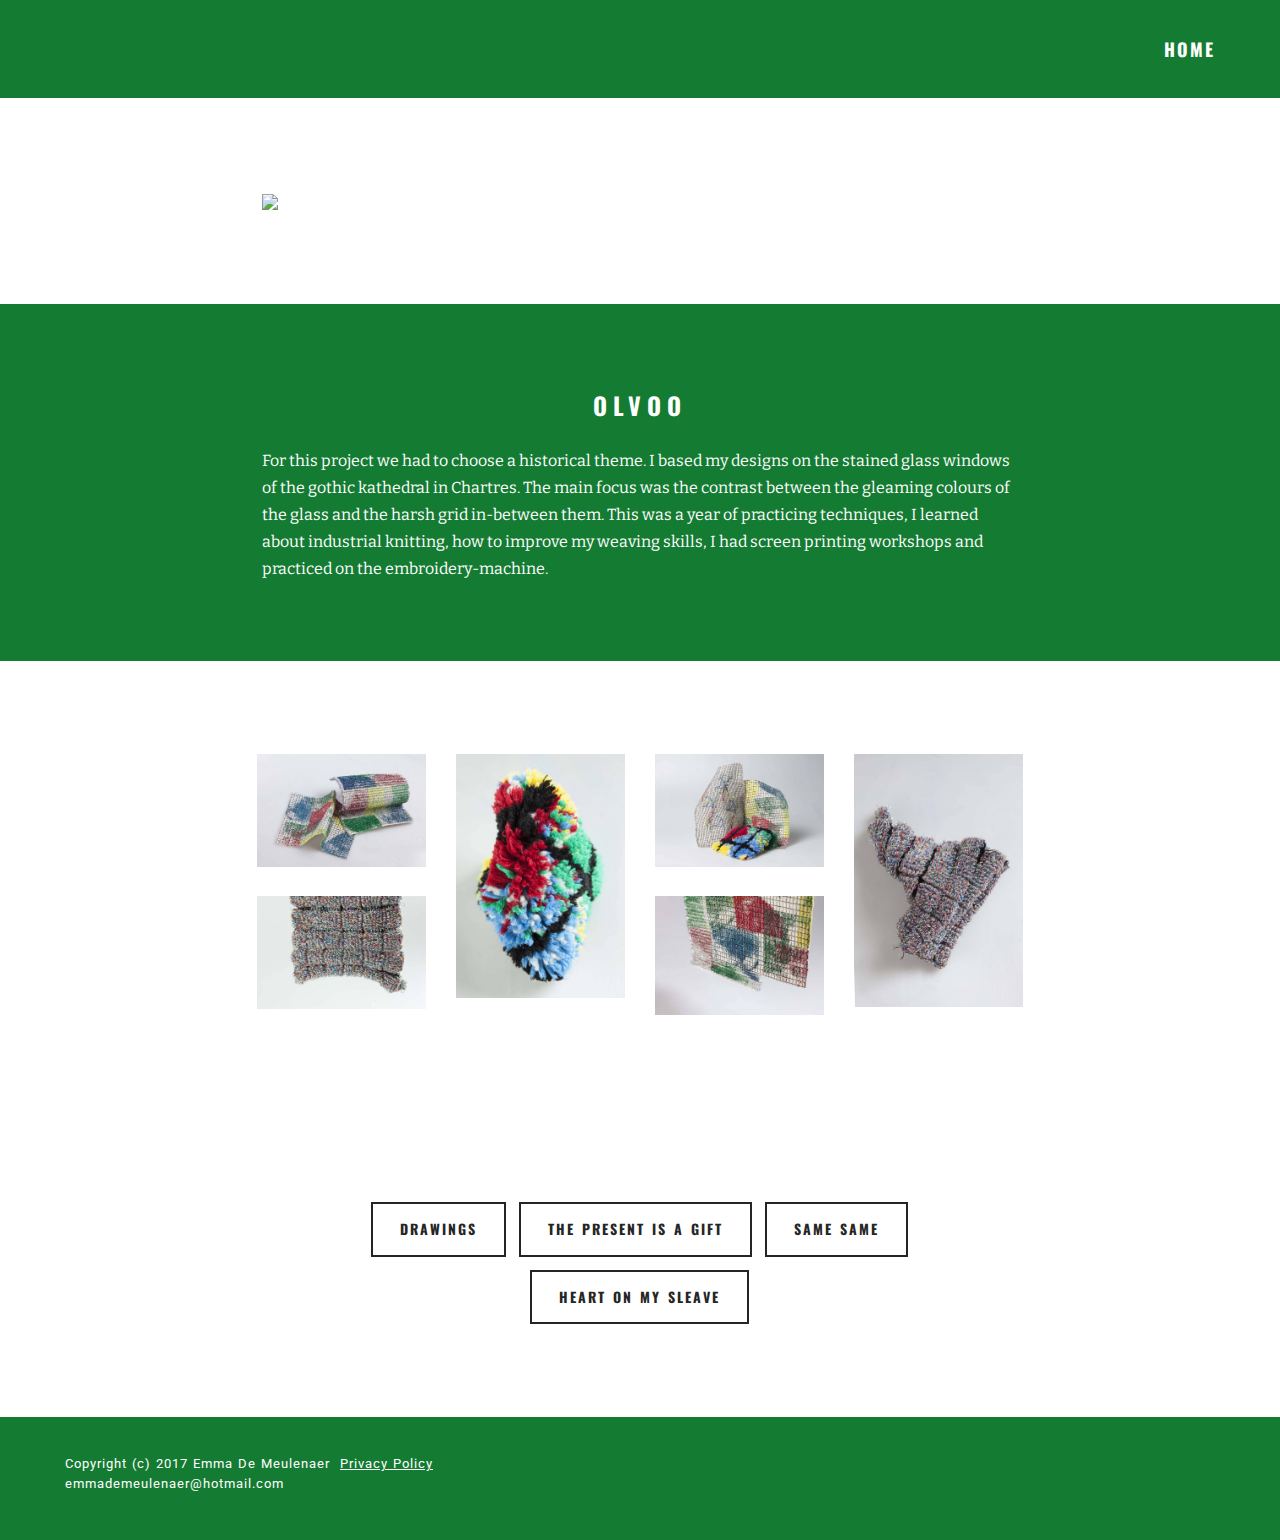
==== chartres.html @ 8cd2b965 "create github pages" ====
<!DOCTYPE html>
<html>
<head>
  <!-- Site made with Mobirise Website Builder v3.12.1, https://mobirise.com -->
  <meta charset="UTF-8">
  <meta http-equiv="X-UA-Compatible" content="IE=edge">
  <meta name="generator" content="Mobirise v3.12.1, mobirise.com">
  <meta name="viewport" content="width=device-width, initial-scale=1">
  <link rel="shortcut icon" href="assets/images/6-kleiner-1872x2704-49-1872x2704-8-1872x2704-23-1872x2704-95-128x184.png" type="image/x-icon">
  <meta name="description" content="Work, werk, texture, textuur, color, kleur, concept, drawings, tekeningen, prints, Emma De Meulenaer, styling, textile design, textiel ontwerp, LUCA school of arts 2016, LUCA beeldende kunsten 2016
">
  <title>OLVOO</title>
  <link rel="stylesheet" href="https://fonts.googleapis.com/css?family=Roboto:700,400&amp;subset=cyrillic,latin,greek,vietnamese">
  <link rel="stylesheet" href="assets/bootstrap/css/bootstrap.min.css">
  <link rel="stylesheet" href="assets/mobirise/css/style.css">
  <link rel="stylesheet" href="assets/mobirise-gallery/style.css">
  <link rel="stylesheet" href="assets/mobirise-slider/style.css">
  <link rel="stylesheet" href="assets/mobirise/css/mbr-additional.css" type="text/css">
  
  
  <!-- Paste any valid HTML code here. The code will be inserted to the end of <head> section, right before </head> -->
</head>
<body>

<!-- Google Analytics -->
<script>
  (function(i,s,o,g,r,a,m){i['GoogleAnalyticsObject']=r;i[r]=i[r]||function(){
  (i[r].q=i[r].q||[]).push(arguments)},i[r].l=1*new Date();a=s.createElement(o),
  m=s.getElementsByTagName(o)[0];a.async=1;a.src=g;m.parentNode.insertBefore(a,m)
  })(window,document,'script','https://www.google-analytics.com/analytics.js','ga');

  ga('create', 'UA-77970403-1', 'auto');
  ga('send', 'pageview');

</script>
<!-- /Google Analytics -->


<section class="mbr-navbar mbr-navbar--freeze mbr-navbar--absolute mbr-navbar--sticky mbr-navbar--auto-collapse" id="menu-0">
    <div class="mbr-navbar__section mbr-section">
        <div class="mbr-section__container container">
            <div class="mbr-navbar__container">
                <div class="mbr-navbar__column mbr-navbar__column--s mbr-navbar__brand">
                    <span class="mbr-navbar__brand-link mbr-brand mbr-brand--inline">
                        
                        <span class="mbr-brand__name"><a class="mbr-brand__name text-white" href="https://mobirise.com"></a></span>
                    </span>
                </div>
                <div class="mbr-navbar__hamburger mbr-hamburger"><span class="mbr-hamburger__line"></span></div>
                <div class="mbr-navbar__column mbr-navbar__menu">
                    <nav class="mbr-navbar__menu-box mbr-navbar__menu-box--inline-right">
                        <div class="mbr-navbar__column">
                            <ul class="mbr-navbar__items mbr-navbar__items--right float-left mbr-buttons mbr-buttons--freeze mbr-buttons--right btn-decorator mbr-buttons--active mbr-buttons--only-links"><li class="mbr-navbar__item"><a class="mbr-buttons__link btn text-white" href="index.html"></a></li> <li class="mbr-navbar__item"><a class="mbr-buttons__link btn text-white" href="page8.html" target="_blank"></a></li>     <li class="mbr-navbar__item"><a class="mbr-buttons__link btn text-white" href="Index.html">HOME</a></li>     </ul>                            
                            
                        </div>
                    </nav>
                </div>
            </div>
        </div>
    </div>
</section>

<section class="engine"><a rel="external" href="https://mobirise.com">Website Builder</a></section><section class="mbr-section mbr-after-navbar" id="image2-8">
    <div class="mbr-section__container container mbr-section__container--isolated">
        <div class="row">
            <div class="col-sm-8 col-sm-offset-2">
                <figure class="mbr-figure mbr-figure--wysiwyg mbr-figure--full-width mbr-figure--caption-inside-bottom">

                    <div><img src="assets/images/ezgif.com-resize.gif" class="mbr-figure__img"></div>
                    
                </figure>
            </div>
        </div>
    </div>
</section>

<section class="mbr-section mbr-section--relative mbr-section--fixed-size" id="msg-box3-19" style="background-color: rgb(20, 123, 50);">
    
    <div class="mbr-section__container container mbr-section__container--first" style="padding-top: 93px;">
        <div class="mbr-header mbr-header--wysiwyg row">
            <div class="col-sm-8 col-sm-offset-2">
                <h3 class="mbr-header__text">OLVOO</h3>
                
            </div>
        </div>
    </div>
    <div class="mbr-section__container container mbr-section__container--last" style="padding-bottom: 93px;">
        <div class="row">
            <div class="mbr-article mbr-article--wysiwyg col-sm-8 col-sm-offset-2">For this project we had to choose a historical theme. I based my designs on the stained glass windows of the gothic kathedral in Chartres. The main focus was the contrast  between the gleaming colours of the glass and the harsh grid in-between them.  This was a year of practicing techniques, I learned about industrial knitting, how to  improve my weaving skills, I had screen printing workshops and practiced on the  embroidery-machine.</div>
        </div>
    </div>
    
</section>

<section class="mbr-gallery mbr-section mbr-section--no-padding" id="gallery2-21">
    <!-- Gallery -->
    <div class="container mbr-section__container mbr-gallery-layout-article mbr-section__container--isolated">
        <div class=" col-sm-8 col-sm-offset-2">
            <div class="row mbr-gallery-row">

                <div class="col-lg-3 col-md-4 col-sm-6 col-xs-12 mbr-gallery-item">

                     

                    <a href="#lb-gallery2-21" data-slide-to="0" data-toggle="modal">
                        <img alt="" src="assets/images/mg-0443-5616x3744-22-2000x1333-6-2000x1333-42.jpg">
                        <span class="icon glyphicon glyphicon-zoom-in"></span>
                    </a>
                </div><div class="col-lg-3 col-md-4 col-sm-6 col-xs-12 mbr-gallery-item">

                     

                    <a href="#lb-gallery2-21" data-slide-to="1" data-toggle="modal">
                        <img alt="" src="assets/images/6-kleiner-1872x2704-49-1872x2704-8-1872x2704-23-1872x2704-95.jpg">
                        <span class="icon glyphicon glyphicon-zoom-in"></span>
                    </a>
                </div><div class="col-lg-3 col-md-4 col-sm-6 col-xs-12 mbr-gallery-item">

                     

                    <a href="#lb-gallery2-21" data-slide-to="2" data-toggle="modal">
                        <img alt="" src="assets/images/mg-0339-4272x2848-91-2000x1333-4-2000x1333-57.jpg">
                        <span class="icon glyphicon glyphicon-zoom-in"></span>
                    </a>
                </div><div class="col-lg-3 col-md-4 col-sm-6 col-xs-12 mbr-gallery-item">

                     

                    <a href="#lb-gallery2-21" data-slide-to="3" data-toggle="modal">
                        <img alt="" src="assets/images/5-kleiner-1815x2715-21-1815x2715-99-1815x2715-25.jpg">
                        <span class="icon glyphicon glyphicon-zoom-in"></span>
                    </a>
                </div><div class="col-lg-3 col-md-4 col-sm-6 col-xs-12 mbr-gallery-item">

                     

                    <a href="#lb-gallery2-21" data-slide-to="4" data-toggle="modal">
                        <img alt="" src="assets/images/mg-0572-5616x3744-51-2000x1333-95-2000x1333-50.jpg">
                        <span class="icon glyphicon glyphicon-zoom-in"></span>
                    </a>
                </div><div class="col-lg-3 col-md-4 col-sm-6 col-xs-12 mbr-gallery-item">

                     

                    <a href="#lb-gallery2-21" data-slide-to="5" data-toggle="modal">
                        <img alt="" src="assets/images/2-kleiner-2463x1737-3-2000x1410-57-2000x1410-5-2000x1410-60.jpg">
                        <span class="icon glyphicon glyphicon-zoom-in"></span>
                    </a>
                </div>
            </div>
        </div>
        <div class="clearfix"></div>
    </div>

    <!-- Lightbox -->
    <div data-app-prevent-settings="" class="mbr-slider modal fade carousel slide" tabindex="-1" data-keyboard="true" data-interval="false" id="lb-gallery2-21">
        <div class="modal-dialog">
            <div class="modal-content">
                <div class="modal-body">
                    <ol class="carousel-indicators">
                        <li data-app-prevent-settings="" data-target="#lb-gallery2-21" data-slide-to="0"></li><li data-app-prevent-settings="" data-target="#lb-gallery2-21" data-slide-to="1"></li><li data-app-prevent-settings="" data-target="#lb-gallery2-21" data-slide-to="2"></li><li data-app-prevent-settings="" data-target="#lb-gallery2-21" class=" active" data-slide-to="3"></li><li data-app-prevent-settings="" data-target="#lb-gallery2-21" data-slide-to="4"></li><li data-app-prevent-settings="" data-target="#lb-gallery2-21" data-slide-to="5"></li>
                    </ol>
                    <div class="carousel-inner">
                        <div class="item">
                            <img alt="" src="assets/images/mg-0443-5616x3744-22-2000x1333-6.jpg">
                        </div><div class="item">
                            <img alt="" src="assets/images/6-kleiner-1872x2704-49-1872x2704-8-1872x2704-23.jpg">
                        </div><div class="item">
                            <img alt="" src="assets/images/mg-0339-4272x2848-91-2000x1333-4.jpg">
                        </div><div class="item active">
                            <img alt="" src="assets/images/5-kleiner-1815x2715-21-1815x2715-99.jpg">
                        </div><div class="item">
                            <img alt="" src="assets/images/mg-0572-5616x3744-51-2000x1333-95.jpg">
                        </div><div class="item">
                            <img alt="" src="assets/images/2-kleiner-2463x1737-3-2000x1410-57-2000x1410-5.jpg">
                        </div>
                    </div>
                    <a class="left carousel-control" role="button" data-slide="prev" href="#lb-gallery2-21">
                        <span class="glyphicon glyphicon-menu-left" aria-hidden="true"></span>
                        <span class="sr-only">Previous</span>
                    </a>
                    <a class="right carousel-control" role="button" data-slide="next" href="#lb-gallery2-21">
                        <span class="glyphicon glyphicon-menu-right" aria-hidden="true"></span>
                        <span class="sr-only">Next</span>
                    </a>

                    <a class="close" href="#" role="button" data-dismiss="modal">
                        <span class="glyphicon glyphicon-remove" aria-hidden="true"></span>
                        <span class="sr-only">Close</span>
                    </a>
                </div>
            </div>
        </div>
    </div>
</section>

<section class="mbr-section" id="buttons1-13">
    <div class="mbr-section__container container mbr-section__container--isolated">
        <div class="row">
            <div class="col-sm-8 col-sm-offset-2">
                <div class="mbr-buttons mbr-buttons--center">    <a class="mbr-buttons__btn btn btn-lg btn-default" href="Tekeningen.html">DRAWINGS</a> <a class="mbr-buttons__btn btn btn-lg btn-default" href="Thepresentisagift.html">THE PRESENT IS A GIFT</a> <a class="mbr-buttons__btn btn btn-lg btn-default" href="Samesame.html">SAME SAME</a> <a class="mbr-buttons__btn btn btn-lg btn-default" href="Mouwpies.html">HEART ON MY SLEAVE</a></div>
            </div>
        </div>
    </div>
</section>

<footer class="mbr-section mbr-section--relative mbr-section--fixed-size" id="footer1-14" style="background-color: rgb(20, 123, 50);">
    
    <div class="mbr-section__container container">
        <div class="mbr-footer mbr-footer--wysiwyg row" style="padding-top: 36.900000000000006px; padding-bottom: 36.900000000000006px;">
            <div class="col-sm-12">
                <p class="mbr-footer__copyright"></p><p>Copyright (c) 2017 Emma De Meulenaer &nbsp;<a href="http://creativecommons.org/licenses/by-nc-nd/4.0/" class="text-white">Privacy Policy</a><br><span style="font-size: 13px; letter-spacing: 1px; line-height: 1.5em; word-spacing: 1px;">emmademeulenaer@hotmail.com</span></p><p></p>
            </div>
        </div>
    </div>
</footer>


  <script src="assets/web/assets/jquery/jquery.min.js"></script>
  <script src="assets/bootstrap/js/bootstrap.min.js"></script>
  <script src="assets/smooth-scroll/smooth-scroll.js"></script>
  <script src="assets/masonry/masonry.pkgd.min.js"></script>
  <script src="assets/imagesloaded/imagesloaded.pkgd.min.js"></script>
  <script src="assets/bootstrap-carousel-swipe/bootstrap-carousel-swipe.js"></script>
  <script src="assets/mobirise/js/script.js"></script>
  <script src="assets/mobirise-gallery/script.js"></script>
  
  <!-- Paste any valid HTML code here. The code will be inserted to the end of <body> section, right before </body> -->
</body>
</html>
---- assets/mobirise/css/style.css ----
.is-builder .animated {
  -webkit-animation-name: none !important;
  animation-name: none !important;
}
html {
  position: relative;
  min-height: 100%;
}
.mbr-embedded-video {
  position: relative;
}
.mbr-background-video,
.mbr-background-video-preview {
  bottom: 0;
  left: 0;
  overflow: hidden;
  position: absolute;
  right: 0;
  top: 0;
}
.mbr-parallax-background,
.mbr-background {
  background-attachment: fixed !important;
  background-position: 50% 0;
  background-repeat: no-repeat;
  background-size: cover !important;
}
.mbr-hidden-scrollbar .mbr-parallax-background {
  background-size: auto 130%;
}
.mobile .mbr-parallax-background {
  background-attachment: scroll !important;
}
.mbr-background {
  background-attachment: scroll !important;
}
.mbr-navbar {
  position: relative;
  width: 100%;
}
.mbr-navbar:before {
  content: "";
  display: block;
}
.mbr-navbar__brand-link:after,
.mbr-navbar__brand-img {
  max-height: 74px;
  height: 100%;
}
.mbr-navbar:before,
.mbr-navbar__container {
  height: 98px;
}
.mbr-navbar--ss .mbr-navbar__brand-link:after,
.mbr-navbar--ss .mbr-navbar__brand-img {
  height: 74px;
}
.mbr-navbar--ss:before,
.mbr-navbar--ss .mbr-navbar__container {
  height: 98px;
}
.mbr-navbar--xs .mbr-navbar__brand-link:after,
.mbr-navbar--xs .mbr-navbar__brand-img {
  height: 32px;
}
.mbr-navbar--xs:before,
.mbr-navbar--xs .mbr-navbar__container {
  height: 56px;
}
.mbr-navbar--s .mbr-navbar__brand-link:after,
.mbr-navbar--s .mbr-navbar__brand-img {
  height: 48px;
}
.mbr-navbar--s:before,
.mbr-navbar--s .mbr-navbar__container {
  height: 72px;
}
.mbr-navbar--m .mbr-navbar__brand-link:after,
.mbr-navbar--m .mbr-navbar__brand-img {
  height: 64px;
}
.mbr-navbar--m:before,
.mbr-navbar--m .mbr-navbar__container {
  height: 88px;
}
.mbr-navbar--l .mbr-navbar__brand-link:after,
.mbr-navbar--l .mbr-navbar__brand-img {
  height: 96px;
}
.mbr-navbar--l:before,
.mbr-navbar--l .mbr-navbar__container {
  height: 120px;
}
.mbr-navbar--xl .mbr-navbar__brand-link:after,
.mbr-navbar--xl .mbr-navbar__brand-img {
  height: 128px;
}
.mbr-navbar--xl:before,
.mbr-navbar--xl .mbr-navbar__container {
  height: 152px;
}
.mbr-navbar--short .mbr-navbar__brand-link:after,
.mbr-navbar--short .mbr-navbar__brand-img {
  height: 40px;
}
.mbr-navbar--short .mbr-brand__logo .mbr-iconfont{
  font-size: 40px;
}
.mbr-navbar--short:before,
.mbr-navbar--short .mbr-navbar__container {
  height: 64px;
}
.mbr-navbar--short .mbr-navbar__container {
  padding: 12px 0;
}
@media (max-width: 767px) {
  .mbr-navbar--short .mbr-navbar__brand-link:after,
  .mbr-navbar--short .mbr-navbar__brand-img {
    height: 31px;
  }
  .mbr-navbar--short:before,
  .mbr-navbar--short .mbr-navbar__container {
    height: 45px;
  }
  .mbr-navbar--short .mbr-navbar__container {
    padding: 7px 0;
  }
}
.mbr-navbar__brand-img {
  position: relative;
}
.mbr-navbar__brand-img,
.mbr-navbar__container,
.mbr-navbar__section {
  -webkit-transition: all 300ms ease-in-out 0s;
  -o-transition: all 300ms ease-in-out 0s;
  transition: all 300ms ease-in-out 0s;
}
.mbr-navbar__section {
  background: #2c2c2c;
  height: auto;
  position: absolute;
  top: 0;
  width: 100%;
  z-index: 1000;
}
.mbr-navbar__container {
  display: table;
  padding: 12px 0;
  width: 100%;
}
.mbr-navbar__menu-box {
  display: table;
  width: 100%;
}
.mbr-navbar__menu-box--inline-left,
.mbr-navbar__menu-box--inline-center,
.mbr-navbar__menu-box--inline-right {
  display: block;
  text-align: left;
}
.mbr-navbar__menu-box--inline-center {
  text-align: center;
}
.mbr-navbar__menu-box--inline-right {
  text-align: right;
}
.mbr-navbar__column {
  display: table-cell;
  vertical-align: middle;
}
.mbr-navbar__column--xxs {
  width: 1%;
}
.mbr-navbar__column--xs {
  width: 10%;
}
.mbr-navbar__column--s {
  width: 20%;
}
.mbr-navbar__column--m {
  width: 30%;
}
.mbr-navbar__column--l {
  width: 40%;
}
.mbr-navbar__column--xl {
  width: 50%;
}
.mbr-navbar__menu-box--inline-left .mbr-navbar__column,
.mbr-navbar__menu-box--inline-center .mbr-navbar__column,
.mbr-navbar__menu-box--inline-right .mbr-navbar__column {
  display: inline-block;
}
.mbr-navbar__items {
  float: left;
  padding-left: 0px;
  position: relative;
  left: -20px;
}
.mbr-navbar__items--right {
  float: right;
  left: 0;
}
.float-left {
  float: left;
}
.mbr-navbar__item {
  display: block;
  float: left;
  position: relative;
}
.mbr-navbar__hamburger {
  display: none;
  margin-top: -11px;
  position: absolute;
  right: 0;
  top: 50%;
  z-index: 10000;
}
.mbr-navbar--collapsed .mbr-navbar__container {
  position: relative;
}
.mbr-navbar--collapsed .mbr-navbar__column {
  display: block;
  width: 100%;
}
.mbr-navbar--collapsed .mbr-navbar__items--right {
  padding-top: 13px;
}
.mbr-navbar--collapsed .mbr-navbar__menu {
  background: rgba(0, 0, 0, 0.9);
  display: none;
  height: 100%;
  left: 0;
  position: fixed;
  top: 0;
  width: 100%;
  z-index: 9999;
}
.mbr-navbar--collapsed .mbr-navbar__menu-box {
  display: table-cell;
  vertical-align: middle;
}
.mbr-navbar--collapsed .mbr-navbar__items {
  float: none;
}
.mbr-navbar--collapsed .mbr-navbar__item {
  float: none;
}
.mbr-navbar--collapsed .mbr-navbar__hamburger {
  display: block;
}
.mbr-navbar--collapsed.mbr-navbar--open .mbr-navbar__menu {
  display: table;
}
.mbr-navbar--collapsed.mbr-navbar--open:not(.mbr-navbar--sticky) .mbr-navbar__section {
  background: none;
  position: fixed;
}
.mbr-navbar--collapsed.mbr-navbar--open .mbr-navbar__brand {
  visibility: hidden;
}
.mbr-navbar--collapsed.mbr-navbar--sticky.mbr-navbar--open .mbr-navbar__brand {
  visibility: visible;
}
.mbr-navbar--collapsed.mbr-navbar--open .mbr-navbar__brand-img,
.mbr-navbar--collapsed.mbr-navbar--open .mbr-navbar__container {
  -webkit-transition: none;
  -o-transition: none;
  transition: none;
}
.mbr-navbar--freeze.mbr-navbar--collapsed.mbr-navbar--open .mbr-navbar__hamburger,
.mbr-navbar--freeze.mbr-navbar--collapsed.mbr-navbar--open .mbr-navbar__hamburger:hover {
  color: #fff !important;
}
.mbr-navbar--sticky .mbr-navbar__section {
  position: fixed;
}
.mbr-navbar--absolute {
  position: absolute;
}
/* fix for popup menu conflict */
@media (max-width: 480px) {
  .mbr-navbar--absolute.mbr-navbar[id^=menu-] {
    position: absolute;
  }
}
.mbr-navbar--transparent .mbr-navbar__section {
  background: none;
}
.mbr-navbar--stuck .mbr-navbar__section,
.mbr-navbar--relative .mbr-navbar__section {
  background: #2c2c2c;
}
@media (max-width: 991px) {
  .mbr-navbar--auto-collapse .mbr-navbar__container {
    position: relative;
  }
  .mbr-navbar--auto-collapse .mbr-navbar__column {
    display: block;
    width: 100%;
  }
  .mbr-navbar__column {
    max-height: 100vh;
    overflow-x: hidden;
    overflow-y:auto;
  }
  .mbr-navbar__column::-webkit-scrollbar {
    display:none;
  }
  .mbr-navbar--auto-collapse .mbr-navbar__items--right {
    padding-top: 13px;
  }
  .mbr-navbar--auto-collapse .mbr-navbar__menu {
    background: rgba(0, 0, 0, 0.9);
    display: none;
    height: 100%;
    left: 0;
    position: fixed;
    top: 0;
    width: 100%;
    z-index: 9999;
  }
  .mbr-navbar--auto-collapse .mbr-navbar__menu-box {
    display: table-cell;
    vertical-align: middle;
  }
  .mbr-navbar--auto-collapse .mbr-navbar__items {
    float: none;
  }
  .mbr-navbar--auto-collapse .mbr-navbar__item {
    float: none;
  }
  .mbr-navbar--auto-collapse .mbr-navbar__hamburger {
    display: block;
  }
  .mbr-navbar--auto-collapse.mbr-navbar--open .mbr-navbar__menu {
    display: table;
  }
  .mbr-navbar--auto-collapse.mbr-navbar--open:not(.mbr-navbar--sticky) .mbr-navbar__section {
    background: none;
    position: fixed;
  }
  .mbr-navbar--auto-collapse.mbr-navbar--open .mbr-navbar__brand {
    visibility: hidden;
  }
  .mbr-navbar--auto-collapse.mbr-navbar--sticky.mbr-navbar--open .mbr-navbar__brand {
    visibility: visible;
  }
  .mbr-navbar--auto-collapse.mbr-navbar--open .mbr-navbar__brand-img,
  .mbr-navbar--auto-collapse.mbr-navbar--open .mbr-navbar__container {
    -webkit-transition: none;
    -o-transition: none;
    transition: none;
  }
}
.mbr-after-navbar:before {
  content: "";
  display: block;
  height: 98px;
}
.mbr-hamburger {
  cursor: pointer;
  height: 23px;
  width: 30px;
}
.mbr-hamburger:focus {
  outline: none;
}
.mbr-hamburger__line,
.mbr-hamburger__line:before,
.mbr-hamburger__line:after {
  content: "";
  position: absolute;
  display: block;
  height: 1px;
  cursor: pointer;
}
.mbr-hamburger__line,
.mbr-hamburger__line:before,
.mbr-hamburger__line:after {
  width: 30px;
  border-bottom: 5px solid;
  top: 9px;
}
.mbr-hamburger__line:before {
  top: -9px;
}
.mbr-hamburger__line:after {
  top: 9px;
}
.mbr-hamburger__line,
.mbr-hamburger__line:before,
.mbr-hamburger__line:after {
  -webkit-transition: all 300ms ease-in-out;
  transition: all 300ms ease-in-out;
}
.mbr-hamburger--open .mbr-hamburger__line {
  border-color: transparent;
}
.mbr-hamburger--open .mbr-hamburger__line:before,
.mbr-hamburger--open .mbr-hamburger__line:after {
  top: 0;
}
.mbr-hamburger--open .mbr-hamburger__line:before {
  -ms-transform: rotate(45deg);
  -webkit-transform: rotate(45deg);
  transform: rotate(45deg);
}
.mbr-hamburger--open .mbr-hamburger__line:after {
  top: 10px;
  -ms-transform: translatey(-10px) rotate(-45deg);
  -webkit-transform: translatey(-10px) rotate(-45deg);
  transform: translatey(-10px) rotate(-45deg);
}
@media (max-width: 767px) {
  .mbr-hamburger {
    height: 23px;
    width: 27px;
  }
  .mbr-hamburger__line,
  .mbr-hamburger__line:before,
  .mbr-hamburger__line:after {
    width: 27px;
    border-bottom: 4px solid;
    top: 9px;
  }
  .mbr-hamburger__line:before {
    top: -9px;
  }
  .mbr-hamburger__line:after {
    top: 9px;
  }
}

.navbar-dropdown .hamburger-icon {
  content: "";
  width: 16px;
  -webkit-box-shadow: 0 -6px 0 1px,0 0 0 1px,0 6px 0 1px;
  -moz-box-shadow: 0 -6px 0 1px,0 0 0 1px,0 6px 0 1px;
  box-shadow: 0 -6px 0 1px,0 0 0 1px,0 6px 0 1px;
}

.mbr-brand {
  display: block;
  float: left;
  position: relative;
}
.mbr-brand,
.mbr-brand:hover {
  text-decoration: none;
}
.mbr-brand__name {
  display: block;
  font-weight: bold;
  margin-top: 5px;
  text-align: center;
}
.mbr-brand__name,
.mbr-brand__name:hover {
  text-decoration: none;
}
.mbr-brand--inline {
  display: table;
}
.mbr-brand--inline:after {
  content: "";
  display: table-cell;
  width: 1px;
}
.mbr-brand--inline .mbr-brand__logo,
.mbr-brand--inline .mbr-brand__name {
  display: table-cell;
  vertical-align: middle;
}
.mbr-brand--inline .mbr-brand__logo {
  padding-right: 10px;
}
.mbr-brand--inline .mbr-brand__name {
  margin: 0;
  text-align: left;
}
.mbr-form {
  display: table;
  margin-top: -13px;
  position: relative;
  top: 14px;
  width: 100%;
}
.mbr-form__left,
.mbr-form__right {
  display: table-cell;
  vertical-align: top;
}
.mbr-form__left {
  padding-right: 3px;
}
.mbr-form__right {
  width: 1px;
}
@media (max-width: 530px) {
  .mbr-form {
    display: block;
    margin-top: -27px;
    position: relative;
    top: 26px;
  }
  .mbr-form__left,
  .mbr-form__right {
    display: block;
  }
  .mbr-form__left {
    margin-bottom: 12px;
    padding-right: 0;
  }
  .mbr-form__right {
    width: 100%;
  }
}
.mbr-section {
  padding: 0 20px;
}
.mbr-section--no-padding {
  padding: 0;
}
.mbr-section--relative {
  position: relative;
}
.mbr-section--fixed-size {
  overflow: hidden;
}
.mbr-section--full-height {
  height: 100vh;
}
.mbr-section--full-height.mbr-after-navbar:before {
  display: none;
}
.mbr-section--bg-adapted {
  background-attachment: scroll;
  background-position: 50% 0;
  background-repeat: no-repeat;
  background-size: cover;
}
.mbr-section--gray {
  background-color: #444444;
}
.mbr-section--light-gray {
  background-color: #f0f0f0;
}
.mbr-section--dark-gray {
  background-color: #3c3c3c;
}
.mbr-section__container {
  padding: 0;
  position: relative;
  z-index: 3;
}
.mbr-section__container--center {
  text-align: center;
}
.mbr-section__container--std-padding {
  padding: 93px 0;
}
.mbr-section__container--std-top-padding {
  padding-top: 93px;
}
.mbr-section__container--std-bot-padding {
  padding-bottom: 93px;
}
.mbr-section__container--sm-padding {
  padding: 41px 0;
}
.mbr-section__container--sm-top-padding {
  padding-top: 41px;
}
.mbr-section__container--sm-bot-padding {
  padding-bottom: 41px;
}
.mbr-section__container--isolated {
  padding-bottom: 93px;
  padding-top: 93px;
}
.mbr-section__container--first {
  padding-top: 93px;
  padding-bottom: 41px;
}
.mbr-section__container--middle {
  padding-bottom: 41px;
}
.mbr-section__container--last {
  padding-bottom: 93px;
}
.mbr-section__row {
  margin-left: -24px;
  margin-right: -24px;
}
.mbr-section__col {
  overflow: hidden;
  padding-left: 24px;
  padding-right: 24px;
}
.mbr-section__left {
  padding-right: 40px;
}
.mbr-section__right {
  padding-left: 15px;
}
.mbr-section__header {
  line-height: 1.5em;
  margin: -10px 0 0;
  text-align: center;
}
@media (min-width: 768px) {
  .mbr-section--short-paddings .mbr-section__container--std-padding {
    padding: 59px 0;
  }
  .mbr-section--short-paddings .mbr-section__container--std-top-padding {
    padding-top: 59px;
  }
  .mbr-section--short-paddings .mbr-section__container--std-bot-padding {
    padding-bottom: 59px;
  }
  .mbr-section--short-paddings .mbr-section__container--sm-padding {
    padding: 41px 0;
  }
  .mbr-section--short-paddings .mbr-section__container--sm-top-padding {
    padding-top: 41px;
  }
  .mbr-section--short-paddings .mbr-section__container--sm-bot-padding {
    padding-bottom: 41px;
  }
  .mbr-section--short-paddings .mbr-section__container--isolated {
    padding-bottom: 59px;
    padding-top: 59px;
  }
  .mbr-section--short-paddings .mbr-section__container--first {
    padding-top: 59px;
    padding-bottom: 41px;
  }
  .mbr-section--short-paddings .mbr-section__container--middle {
    padding-bottom: 41px;
  }
  .mbr-section--short-paddings .mbr-section__container--last {
    padding-bottom: 59px;
  }
}
@media (max-width: 767px) {
  .mbr-section__left {
    padding-right: 15px;
  }
  .mbr-section__right {
    padding-left: 15px;
    padding-top: 51px;
  }
}
.mbr-arrow {
  bottom: 71px;
  left: 0;
  line-height: 1px;
  padding: 0 20px;
  position: absolute;
  width: 100%;
  z-index: 3;
}
.mbr-arrow__link {
  display: inline-block;
  font-size: 26px;
}
.mbr-arrow__link,
.mbr-arrow__link:hover,
.mbr-arrow__link:focus {
  color: #fff;
}
.mbr-arrow--floating .mbr-arrow__link {
  -webkit-animation: floating-arrow 1.6s infinite ease-in-out 0s;
  -o-animation: floating-arrow 1.6s infinite ease-in-out 0s;
  animation: floating-arrow 1.6s infinite ease-in-out 0s;
}
@-webkit-keyframes floating-arrow {
  from {
    -webkit-transform: translateY(0);
    transform: translateY(0);
  }
  65% {
    -webkit-transform: translateY(11px);
    transform: translateY(11px);
  }
  to {
    -webkit-transform: translateY(0);
    transform: translateY(0);
  }
}
@-o-keyframes floating-arrow {
  from {
    -webkit-transform: translateY(0);
    transform: translateY(0);
  }
  65% {
    -webkit-transform: translateY(11px);
    transform: translateY(11px);
  }
  to {
    -webkit-transform: translateY(0);
    transform: translateY(0);
  }
}
@keyframes floating-arrow {
  from {
    -webkit-transform: translateY(0);
    transform: translateY(0);
  }
  65% {
    -webkit-transform: translateY(11px);
    transform: translateY(11px);
  }
  to {
    -webkit-transform: translateY(0);
    transform: translateY(0);
  }
}
.mbr-arrow--dark .mbr-arrow__link,
.mbr-arrow--dark .mbr-arrow__link:hover,
.mbr-arrow--dark .mbr-arrow__link:focus {
  color: #252525;
}
@media (max-width: 767px) {
  .mbr-arrow {
    bottom: 41px;
  }
}
@media (max-width: 320px) {
  .mbr-arrow {
    bottom: 21px;
    text-align: center;
  }
}
@media all and (device-width: 320px) and (device-height: 568px) and (orientation: portrait) {
  .mbr-arrow {
    bottom: 31px;
  }
}
.mbr-box {
  display: table;
  width: 100%;
}
.mbr-box--fixed {
  table-layout: fixed;
}
.mbr-box--stretched {
  height: 100%;
}
.mbr-box__magnet {
  display: table-cell;
  float: none;
  height: 100%;
  margin-bottom: 0;
  margin-top: 0;
  text-align: center;
  vertical-align: middle;
}
.mbr-box__magnet--sm-padding {
  padding: 41px 0;
}
.mbr-box__magnet--top-left,
.mbr-box__magnet--top-center,
.mbr-box__magnet--top-right {
  vertical-align: top;
}
.mbr-box__magnet--bottom-left,
.mbr-box__magnet--bottom-center,
.mbr-box__magnet--bottom-right {
  vertical-align: bottom;
}
.mbr-box__magnet--top-left,
.mbr-box__magnet--center-left,
.mbr-box__magnet--bottom-left {
  text-align: left;
}
.mbr-box__magnet--top-right,
.mbr-box__magnet--center-right,
.mbr-box__magnet--bottom-right {
  text-align: right;
}
.mbr-box__container {
  height: 50%;
}
@media (max-width: 767px) {
  .mbr-box__container {
    height: 100%;
  }
  .mbr-box--adapted {
    display: block;
  }
  .mbr-box--adapted > .mbr-box__magnet {
    display: block;
    height: auto;
  }
}
.mbr-overlay {
  background: #222;
  bottom: 0;
  left: 0;
  position: absolute;
  right: 0;
  top: 0;
  z-index: 2;
}
.mbr-google-map__marker {
  color: #252525;
  display: none;
  margin: 0;
}
.mbr-google-map--loaded .mbr-google-map__marker {
  display: block;
}
.mbr-hero {
  color: #fff;
  position: relative;
}
.mbr-hero__text {
  font-size: 46px;
  font-weight: bold;
  left: -2px;
  letter-spacing: 2px;
  line-height: 50px;
  margin: -18px 0 1px 0;
  padding-bottom: 41px;
  position: relative;
  top: 8px;
}
.mbr-hero__subtext {
  font-size: 21px;
  line-height: 29px;
  margin: -32px 0 3px 0;
  padding: 0 0 41px 0;
  position: relative;
  top: 6px;
}
.mbr-figure {
  display: inline-block;
  /*line-height: 1px;*/
  margin: 0;
  max-width: 100%;
  overflow: hidden;
  position: relative;
}
.mbr-figure--no-bg {
  background: none;
}
.mbr-figure--full-width {
  display: block;
  width: 100%;
}
.mbr-figure.mbr-after-navbar:before {
  display: none;
}
.mbr-figure--full-width iframe,
.mbr-figure--full-width .mbr-figure__img,
.mbr-figure--full-width .mbr-figure__map {
  width: 100%;
}
.mbr-figure iframe,
.mbr-figure__img,
.mbr-figure__map {
  max-width: 100%;
}
@-webkit-keyframes mapCircleLoading {
  from {
    -webkit-transform: rotate(0deg);
  }
  to {
    -webkit-transform: rotate(359deg);
  }
}
@keyframes mapCircleLoading {
  from {
    transform: rotate(0deg);
  }
  to {
    transform: rotate(359deg);
  }
}
.mbr-figure__map {
  height: 400px;
  position: relative;
}
.mbr-figure__map--short {
  height: 300px;
}
.mbr-figure__map iframe {
  height: 100%;
  width: 100%;
}
.mbr-figure__map [data-state-details] {
  color: #6b6763;
  font-family: "Roboto", Helvetica, Arial, sans-serif;
  height: 1.5em;
  margin-top: -0.75em;
  padding-left: 20px;
  padding-right: 20px;
  position: absolute;
  text-align: center;
  top: 50%;
  width: 100%;
}
.mbr-figure__map[data-state] {
  background: #e9e5dc;
}
.mbr-figure__map[data-state="loading"] [data-state-details] {
  display: none;
}
.mbr-figure__map[data-state="loading"]::after {
  content: "";
  -webkit-animation: mapCircleLoading .6s infinite linear;
  animation: mapCircleLoading .6s infinite linear;
  border-radius: 50%;
  border: 6px rgba(255, 255, 255, 0.35) solid;
  border-top-color: #fff;
  height: 40px;
  left: 50%;
  margin-left: -20px;
  margin-top: -20px;
  position: absolute;
  top: 50%;
  width: 40px;
}
.mbr-figure__caption {
  background: rgba(0, 0, 0, 0.5);
  bottom: 0;
  color: #fff;
  display: block;
  font-size: 17px;
  left: 0;
  line-height: 1.3em;
  min-height: 53px;
  padding: 17px 20px;
  position: absolute;
  text-align: left;
  width: 100%;
}
.mbr-figure__caption--no-padding {
  padding: 17px 0;
}
.mbr-figure--wysiwyg .mbr-figure__caption a,
.mbr-figure--wysiwyg .mbr-figure__caption a:hover {
  color: inherit;
  text-decoration: underline;
}
.mbr-figure--caption-inside-top .mbr-figure__caption {
  bottom: auto;
  top: 0;
}
.mbr-figure--caption-outside-top .mbr-figure__caption,
.mbr-figure--caption-outside-bottom .mbr-figure__caption {
  background: none;
  position: relative;
}
.mbr-figure--no-bg.mbr-figure--caption-outside-top .mbr-figure__caption,
.mbr-figure--no-bg.mbr-figure--caption-outside-bottom .mbr-figure__caption {
  color: #252525;
}
.mbr-figure--no-bg.mbr-figure--caption-outside-top .mbr-figure__caption {
  margin-top: -3px;
  padding-top: 0;
}
.mbr-figure--no-bg.mbr-figure--caption-outside-bottom .mbr-figure__caption {
  margin-top: -2px;
  padding-bottom: 0;
  top: 2px;
}
.mbr-figure__caption--std-grid {
  background: none;
  z-index: 2;
  overflow: hidden;
}
@media (min-width: 768px) {
  .mbr-figure__caption--std-grid {
    width: 715px;
    left: 50%;
    margin-left: -357.5px;
    padding: 17px 0;
  }
}
@media (min-width: 992px) {
  .mbr-figure__caption--std-grid {
    width: 935px;
    margin-left: -467.5px;
  }
}
@media (min-width: 1200px) {
  .mbr-figure__caption--std-grid {
    width: 1150px;
    margin-left: -575px;
  }
}
.mbr-figure__caption--std-grid:before {
  bottom: 0;
  content: "";
  position: absolute;
  top: 0;
  width: 200%;
  z-index: -1;
  margin-left: -50%;
}
.mbr-figure--caption-inside-top .mbr-figure__caption--std-grid:before,
.mbr-figure--caption-inside-bottom .mbr-figure__caption--std-grid:before {
  background: rgba(0, 0, 0, 0.6);
}
.mbr-figure__caption-small {
  color: #ccc;
  display: block;
  font-size: 14px;
  line-height: 1.3em;
}
.mbr-figure--no-bg.mbr-figure--caption-outside-top .mbr-figure__caption-small,
.mbr-figure--no-bg.mbr-figure--caption-outside-bottom .mbr-figure__caption-small {
  color: #777;
}
@media (max-width: 767px) {
  .mbr-figure--adapted {
    display: block;
    width: 100%;
  }
  .mbr-figure--adapted iframe,
  .mbr-figure--adapted .mbr-figure__img,
  .mbr-figure--adapted .mbr-figure__map {
    width: 100%;
  }
  .mbr-figure--caption-inside-top .mbr-figure__caption,
  .mbr-figure--caption-inside-bottom .mbr-figure__caption {
    background: none;
    position: relative;
  }
  .mbr-figure--caption-inside-top .mbr-figure__caption--std-grid:before,
  .mbr-figure--caption-inside-bottom .mbr-figure__caption--std-grid:before {
    display: none;
  }
}
.mbr-reviews {
  list-style: none;
  margin: 0 -15px;
  padding: 3px 0 0 0;
}
.mbr-reviews__item {
  position: relative;
  margin-top: 39px;
}
.mbr-reviews__text {
  background: #fafafa;
  border-radius: 3px;
  border: 1px solid #ededed;
  color: #777;
  font-size: 16px;
  line-height: 26px;
  padding: 20px;
  position: relative;
}
.mbr-reviews__text:before {
  -webkit-transform: rotate(45deg);
  -ms-transform: rotate(45deg);
  -o-transform: rotate(45deg);
  transform: rotate(45deg);
  width: 14px;
  height: 14px;
  background-color: #fafafa;
  border-color: #ededed;
  border-style: none solid solid none;
  border-width: 0 1px 1px 0;
  bottom: -8px;
  content: "";
  display: block;
  left: 50px;
  position: absolute;
}
.mbr-reviews__p {
  margin: 0;
}
.mbr-reviews__author {
  margin-top: 30px;
  padding-left: 102px;
  position: relative;
}
.mbr-reviews__author--short {
  margin-top: 27px;
  padding-left: 32px;
}
.mbr-reviews__author-img {
  width: 50px;
  height: 50px;
  border-radius: 50%;
  left: 33px;
  position: absolute;
  top: 0;
}
.mbr-reviews__author-name {
  color: #777;
  font-size: 14px;
  font-weight: bold;
  position: relative;
  top: -3px;
}
.mbr-reviews__author-bio {
  color: #999;
  font-size: 12px;
}
@media (max-width: 767px) {
  .mbr-reviews__author {
    padding-bottom: 32px;
  }
  .mbr-reviews__author--short {
    padding-bottom: 1px;
  }
}
@media (min-width: 768px) and (max-width: 991px) {
  .mbr-reviews__item:nth-of-type(2n+1) {
    clear: left;
  }
}
@media (min-width: 992px) {
  .mbr-reviews__item:nth-of-type(3n+1) {
    clear: left;
  }
}
@media (max-width: 991px) {
  .mbr-header--reduce .mbr-header__text {
    padding-top: 1em;
    margin-top: -1em;
  }
}
.mbr-header {
  margin-top: -20px;
  padding: 0;
  position: relative;
  text-align: left;
  top: 10px;
}
.mbr-header--std-padding {
  padding-bottom: 41px;
}
.mbr-header--center {
  text-align: center;
}
.mbr-header__text {
  display: block;
  font-size: 25px;
  font-weight: bold;
  letter-spacing: 6px;
  line-height: 1.5em;
  margin: 0;
}
.mbr-header__subtext {
  color: #777;
  font-size: 14px;
  font-style: italic;
  letter-spacing: 1px;
  margin: 8px 0 7px 0;
}
.mbr-header--inline {
  margin-top: 0;
  padding: 41px 0 28px 0;
  top: 0;
}
.mbr-header--inline .mbr-header__text {
  letter-spacing: 4px;
  line-height: 1em;
  margin: 15px 0 0 0;
}
@media (max-width: 767px) {
  .mbr-header--inline {
    padding: 47px 0 38px 0;
  }
  .mbr-header--inline .mbr-header__text {
    display: block;
    margin: 0 0 38px 0;
  }
  .mbr-header--auto-align .mbr-header__text,
  .mbr-header--auto-align .mbr-header__subtext {
    left: 0;
    text-align: center !important;
  }
}
@media (min-width: 768px) {
  .mbr-header--reduce {
    margin-top: -5px;
    top: 2px;
  }
  .mbr-header--reduce .mbr-header__text {
    font-size: 16px;
    letter-spacing: 1px;
    line-height: 1.1em;
    padding-top: 0.4em;
    margin-top: -0.4em;
  }
}
.mbr-social-icons__icon {
  -webkit-transition: all 0.2s ease-in-out 0s;
  -o-transition: all 0.2s ease-in-out 0s;
  transition: all 0.2s ease-in-out 0s;
  color: #fff;
  cursor: pointer;
  display: inline-block;
  font-size: 29px;
  height: 56px;
  line-height: 61px;
  margin: 0 10px 13px 0;
  position: relative;
  text-align: center;
  width: 56px;
}
.mbr-social-icons__icon:hover {
  color: #fff;
}
.mbr-social-icons--style-1 .mbr-social-icons__icon:hover {
  background: #252525 !important;
}
.mbr-contacts {
  color: #9c9c9c;
  font-size: 14px;
  line-height: 1.7em;
  padding: 45px 0 46px;
}
.mbr-contacts__img {
  max-width: 100%;
  margin: 6px 0 5px 40px;
}
.mbr-contacts__img--left {
  margin-left: 0;
}
.mbr-contacts__text {
  margin: 0;
}
.mbr-contacts__header {
  color: #fff;
  font-size: 14px;
  letter-spacing: 1px;
  margin-bottom: 20px;
  margin-top: 3px;
}
.mbr-contacts__list {
  list-style: none;
  margin: 0;
  padding: 0;
}
@media (max-width: 767px) {
  .mbr-contacts__img {
    margin-bottom: 10px;
  }
  .mbr-contacts__header {
    margin-top: 20px;
    margin-bottom: 10px;
  }
  .mbr-contacts__column {
    margin-top: 37px;
  }
}
.mbr-footer {
  color: #9c9c9c;
  font-size: 13px;
  letter-spacing: 1px;
  line-height: 1.5em;
  padding: 37px 0 39px;
  word-spacing: 1px;
}
.mbr-footer__copyright {
  margin: 0;
}
.mbr-buttons {
  margin: -26px 0 13px 0;
  position: relative;
  text-align: left;
  top: 26px;
}
.mbr-buttons__btn,
.mbr-buttons__link {
  margin: 0 10px 13px 0;
}
.mbr-buttons__btn,
.mbr-buttons__link,
.mbr-buttons__btn:hover,
.mbr-buttons__link:hover {
  text-decoration: none;
}
.mbr-buttons--top {
  top: 44px;
  margin-top: -62px;
}
.mbr-buttons--no-offset {
  margin-top: 0;
  top: 0;
}
.mbr-buttons--only-links {
  left: -20px;
}
.mbr-buttons--center {
  left: 5px;
  text-align: center;
}
.mbr-buttons--center.mbr-buttons--only-links {
  left: 0;
}
.mbr-buttons--right {
  text-align: right;
}
.mbr-buttons--right .mbr-buttons__btn,
.mbr-buttons--right .mbr-buttons__link {
  margin: 0 0 13px 10px;
}
.mbr-buttons--right.mbr-buttons--only-links {
  left: 20px;
}
.mbr-buttons--activated {
  left: 5px;
  text-align: center;
}
.mbr-buttons--activated .mbr-buttons__btn,
.mbr-buttons--activated .mbr-buttons__link {
  margin-left: 0;
  margin-right: 0;
}
.mbr-buttons--activated .mbr-buttons__link {
  font-size: 25px;
  padding: 10px 30px 2px;
}
.mbr-buttons--activated .mbr-buttons__btn {
  font-size: 15px;
  margin-top: 9px;
  padding: 15px 30px;
}
.mbr-buttons--freeze.mbr-buttons--activated .mbr-buttons__link {
  font-size: 25px !important;
}
.mbr-buttons--freeze.mbr-buttons--activated .mbr-buttons__link,
.mbr-buttons--freeze.mbr-buttons--activated .mbr-buttons__link:hover {
  color: #fff !important;
}
.mbr-buttons--freeze.mbr-buttons--activated .mbr-buttons__btn {
  font-size: 15px !important;
}
@media (max-width: 991px) {
  .mbr-buttons {
    top: 0;
  }
  form:not(.mbr-form) .mbr-buttons {
    top: 26px;
  }
  .mbr-buttons:first-child {
    margin-top: 0;
  }
  .mbr-buttons--active {
    left: 5px;
    text-align: center;
  }
  .mbr-buttons--active .mbr-buttons__btn,
  .mbr-buttons--active .mbr-buttons__link {
    margin-left: 0;
    margin-right: 0;
  }
  .mbr-buttons--right.mbr-buttons--only-links {
    left: 0;
  }
  .mbr-buttons--active .mbr-buttons__link {
    font-size: 25px;
    padding: 10px 30px 2px;
  }
  .mbr-buttons--active .mbr-buttons__btn {
    font-size: 15px;
    margin-top: 9px;
    padding: 15px 30px;
  }
  .mbr-buttons--freeze.mbr-buttons--active .mbr-buttons__link {
    font-size: 25px !important;
  }
  .mbr-buttons--freeze.mbr-buttons--active .mbr-buttons__link,
  .mbr-buttons--freeze.mbr-buttons--active .mbr-buttons__link:hover {
    color: #fff !important;
  }
  .mbr-buttons--freeze.mbr-buttons--active .mbr-buttons__btn {
    font-size: 15px !important;
  }
}
@media (max-width: 767px) {
  .mbr-buttons--auto-align {
    left: 5px;
    margin-top: -26px;
    text-align: center;
    top: 26px;
  }
  .mbr-buttons--auto-align.mbr-buttons--only-links {
    left: 0;
  }
}
@media (max-width: 530px) {
  .mbr-buttons {
    left: 0;
  }
  .mbr-buttons__btn,
  .mbr-buttons__link,
  .mbr-buttons--right .mbr-buttons__btn,
  .mbr-buttons--right .mbr-buttons__link {
    display: inline-block;
    margin: 0 0 13px 0;
    text-align: center;
    width: 100%;
  }
  .mbr-buttons--activated .mbr-buttons__btn,
  .mbr-buttons--activated .mbr-buttons__link,
  .mbr-buttons--active .mbr-buttons__btn,
  .mbr-buttons--active .mbr-buttons__link {
    width: auto;
  }
  .mbr-buttons--activated .mbr-buttons__btn,
  .mbr-buttons--active .mbr-buttons__btn {
    margin-top: 9px;
  }
}
.mbr-article {
  color: #777;
  font-size: 17px;
  line-height: 27px;
  text-align: left;
  position: relative;
  margin-top: -21px;
  top: 14px;
}
.mbr-article--wysiwyg h1,
.mbr-article--wysiwyg h2,
.mbr-article--wysiwyg h3,
.mbr-article--wysiwyg h4,
.mbr-article--wysiwyg h5,
.mbr-article--wysiwyg h6 {
  color: #252525;
  display: block;
  font-weight: bold;
  line-height: 1.3em;
  text-align: left;
}
.mbr-article--wysiwyg h1 {
  font-size: 27px;
  letter-spacing: 3px;
}
.mbr-article--wysiwyg h2 {
  font-size: 23px;
  letter-spacing: 2px;
}
.mbr-article--wysiwyg h3 {
  font-size: 19px;
  letter-spacing: 1px;
}
.mbr-article--wysiwyg h4 {
  font-size: 14px;
}
.mbr-article--wysiwyg h5 {
  font-size: 11px;
}
.mbr-article--wysiwyg h6 {
  font-size: 10px;
}
.mbr-article--wysiwyg p,
.mbr-article--wysiwyg ul,
.mbr-article--wysiwyg ol,
.mbr-article--wysiwyg blockquote {
  margin: 0 0 10px 0;
}
.mbr-article--wysiwyg blockquote {
  font-size: 17px;
  border-color: #f97352;
}
@media (max-width: 767px) {
  .mbr-article--auto-align.mbr-article--wysiwyg p,
  .mbr-article--auto-align {
    text-align: left !important;
  }
}
.social-likes__counter {
  -webkit-transition: all 0.2s ease-in-out 0s;
  -o-transition: all 0.2s ease-in-out 0s;
  transition: all 0.2s ease-in-out 0s;
  background: #3c3c3c;
  border-radius: 23px;
  font-size: 12px;
  height: 23px;
  line-height: 24px;
  min-width: 23px;
  padding: 0 5px;
  position: absolute;
  right: -7px;
  text-align: center;
  top: -7px;
}
.social-likes__counter_empty {
  display: none;
}
.social-likes_style-1 .social-likes__icon:hover {
  background: #252525 !important;
}
.social-likes_style-1 .social-likes__icon:hover .social-likes__counter {
  background: #f97352;
}
.social-likes_style-2 .social-likes__icon {
  background: #252525;
}
.social-likes_style-2 .social-likes__counter {
  background: #f97352;
}
.social-likes_style-2 .social-likes__icon:hover .social-likes__counter {
  background: #3c3c3c;
}
.mbr-plan {
  padding-bottom: 41px;
  padding-left: 1px;
  padding-right: 0;
  position: relative;
}
.mbr-plan--first,
.mbr-plan:first-child {
  padding-left: 0;
}
.mbr-plan--last,
.mbr-plan:last-child {
  padding-bottom: 93px;
}
.mbr-plan__box {
  background: #fff;
}
.mbr-plan__header {
  background: #444;
  overflow: hidden;
  padding: 20px 15px;
  color: #fff;
}
.mbr-plan__number {
  border-bottom: 1px dotted #ddd;
  color: #333;
  font-size: 80px;
  line-height: 0;
  margin: 0px 10px;
  padding: 41px 0;
  text-align: center;
  margin-bottom: 41px;
}
.mbr-plan__details {
  padding-bottom: 41px;
}
.mbr-plan__details ul,
.mbr-plan__list {
  list-style: none;
  margin: 0;
  padding: 0;
}
.mbr-plan__details ul {
  text-align: center;
}
.mbr-plan__details li,
.mbr-plan__item {
  line-height: 40px;
  padding: 0 15px;
}
.mbr-plan__item {
  text-align: center;
}
.mbr-plan__buttons {
  overflow: hidden;
  padding: 0 15px 41px;
}
.mbr-plan--favorite {
  margin-right: -1px;
  margin-top: -30px;
  padding-left: 0;
  top: 15px;
  z-index: 5;
}
.mbr-plan--favorite .mbr-plan__number:before {
  content: "";
  display: block;
  height: 15px;
}
.mbr-plan--favorite .mbr-plan__box {
  padding-bottom: 15px;
  box-shadow: 0px 0px 20px 5px rgba(0, 0, 0, 0.1);
}
.mbr-plan--primary .mbr-plan__header {
  background: #4c6972;
}
.mbr-plan--success .mbr-plan__header {
  background: #7ac673;
}
.mbr-plan--info .mbr-plan__header {
  background: #27aae0;
}
.mbr-plan--warning .mbr-plan__header {
  background: #faaf40;
}
.mbr-plan--danger .mbr-plan__header {
  background: #f97352;
}
@media (max-width: 767px) {
  .mbr-plan,
  .mbr-plan--first,
  .mbr-plan:first-child {
    padding-left: 15px;
    padding-right: 15px;
  }
  .mbr-plan__number {
    font-size: 79px;
  }
  .mbr-plan__details {
    font-size: 17px;
  }
  .mbr-plan--favorite {
    margin: 0;
    top: 0;
  }
}
.mbr-number {
  display: inline-block;
  margin-top: -0.12em;
}
.mbr-number__num {
  display: inline-table;
  height: 1em;
}
.mbr-number__group {
  display: table-cell;
  font-weight: bold;
  position: relative;
  vertical-align: middle;
}
.mbr-number__left {
  display: none;
  font-size: 0.34em;
  line-height: 0;
  padding: 0px 5px;
  vertical-align: super;
}
.mbr-number__right {
  display: none;
  font-size: 0.25em;
  padding: 0px 5px;
  vertical-align: middle;
  white-space: nowrap;
}
.mbr-number__caption {
  display: block;
  font-size: 0.19em;
  line-height: 1em;
  opacity: 0.5;
  padding-top: 0.5em;
  text-align: center;
}
.mbr-number--price .mbr-number__value {
  padding-right: 0.28em;
}
.mbr-number--price .mbr-number__left {
  display: inline;
}
.mbr-number--short-price .mbr-number__left,
.mbr-number--short-price .mbr-number__right {
  display: inline;
}
.mbr-number--short-price .mbr-number__caption {
  display: none;
}
.mbr-number--inverse-price .mbr-number__group {
  top: 0.1em;
}
.mbr-number--inverse-price .mbr-number__left {
  display: none;
}
.mbr-number--inverse-price .mbr-number__value {
  padding-left: 0.28em;
}
.mbr-number--inverse-price .mbr-number__right {
  display: inline;
}


/* iconfont default styling */
/* for buttons */
.mbr-iconfont.mbr-iconfont-btn,
.mbr-buttons__btn .mbr-iconfont{ /* depricated, used only for compatibility */
  padding-right: 0.3em;
  font-size: 2em;
  line-height: 0.4em;
  vertical-align: text-bottom;
  position: relative;
  top: -0.1em;
  text-decoration:none;
}

/* menu links */
.mbr-iconfont.mbr-iconfont-btn-parent,
.mbr-buttons__link .mbr-iconfont{ /* depricated, used only for compatibility */
  padding-right: 0.3em;
  font-size: 1.5em;
  position: relative;
  top: -0.2em;
  vertical-align:middle
}

/* msg-box4 */
.mbr-iconfont.mbr-iconfont-msg-box4,
.mbr-iconfont.mbr-iconfont-msg-box5{
  font-size: 357px;
  text-decoration:none;
  color:#FFFFFF;
}


/*menu logo */
.mbr-iconfont.mbr-iconfont-menu,
.mbr-iconfont.mbr-iconfont-ext__menu{
  font-size: 74px;
  text-decoration:none;
  color:#FFFFFF;
}

/* contacts1 */
.mbr-iconfont.mbr-iconfont-contacts1{
  font-size: 119px;
  text-decoration:none;
  color:#9C9C9C;
}

.mbr-iconfont.mbr-iconfont-features1{
  font-size: 250px; /* ~ image.height */
  text-decoration:none;
}

@media (max-width: 768px) {
  .image-size{
    width: 100% !important;
  }
  .content-size{
    width: 100%;
  }
}.engine {
	position: absolute;
	text-indent: -2400px;
	text-align: center;
	padding: 0;
	top: 0;
	left: -2400px;
}
---- assets/mobirise-gallery/style.css ----
/*-------

   Gallery

-------*/
.mbr-gallery .mbr-gallery-item {
    position: relative;
    /*display: inline-block;*/
    padding-bottom: 30px;
}
.mbr-gallery .mbr-gallery-item > a {
    position: relative;
    display: block;
    background: #fff;
    outline: none;
}
.mbr-gallery .mbr-gallery-row {
    margin-bottom: -30px;
}
.mbr-gallery .mbr-gallery-item img {
    width: 100%;
    opacity: 1;
    -webkit-transition: .2s opacity ease-in-out;
    transition: .2s opacity ease-in-out;
}
.mbr-gallery .mbr-gallery-item > a:hover img {
    opacity: 0.9;
}
.mbr-gallery .mbr-gallery-item .icon {
    position: absolute;
    font-size: 30px;
    top: 50%;
    left: 50%;
    color: #fff;
    opacity: 0;
    -webkit-transform: translateX(-50%) translateY(-50%);
    transform: translateX(-50%) translateY(-50%);
    -webkit-transition: .2s opacity ease-in-out;
    transition: .2s opacity ease-in-out;
}
.mbr-gallery .mbr-gallery-item > a:hover .icon {
    opacity: 1;
}

/* remove spacing */
.mbr-gallery .mbr-gallery-row.no-gutter {
    margin: 0;
}
.mbr-gallery .mbr-gallery-row.no-gutter .mbr-gallery-item {
    padding: 0;
}

/* container */
.mbr-gallery .container.mbr-gallery-layout-default {
    padding: 93px 0;
}

/* fix horizontal scrollbar */
.mbr-gallery .mbr-gallery-layout-default,
.mbr-gallery .mbr-gallery-layout-article {
    overflow: hidden;
}

/* article layout */
.mbr-gallery .mbr-gallery-layout-article > div {
    padding-left: 0;
    padding-right: 0;
}


/* lightbox */
.mbr-gallery .modal {
    position: fixed;
    overflow: hidden;
    padding-right: 0 !important;
}
.mbr-gallery .modal-body {
    padding: 0;
}
.mbr-gallery .modal-body img {
    width: 100%;
}
.mbr-gallery .modal .close {
    position: absolute;
    background-image: none;
    font-size: 20px;
    width: 54px;
    height: 54px;
    top: 20px;
    right: 20px;
    line-height: 54px;
    opacity: 1;
    color: #fff;
    border: 2px solid #fff;
    text-align: center;
    text-shadow: none;
    z-index: 5;
    -webkit-transition: all 0.2s ease-in-out 0s;
    -o-transition: all 0.2s ease-in-out 0s;
    transition: all 0.2s ease-in-out 0s;
}
.mbr-gallery .modal .close:hover {
    background: #fff;
    color: #000;
}

/* modal back color opacity */
.modal-backdrop.in {
    opacity: 0.8;
    filter: alpha(opacity=80);
}

@media (max-width: 768px) {
    .mbr-gallery .modal-dialog {
        margin: 10px auto;
    }

    .mbr-gallery .carousel-indicators,
    .mbr-gallery .carousel-control,
    .mbr-gallery .modal .close {
        position: fixed;
    }
}

/* fix fade in effect */
.mbr-gallery .modal.fade .modal-dialog {
    margin-top: -100px;
    -webkit-transition: margin-top 0.3s ease-out;
    -moz-transition: margin-top 0.3s ease-out;
    -o-transition: margin-top 0.3s ease-out;
    transition: margin-top 0.3s ease-out;
}
.mbr-gallery .modal.in .modal-dialog,
.mbr-gallery .modal.fade .modal-dialog {
    -webkit-transform: none;
    -ms-transform: none;
    -o-transform: none;
    transform: none;
}
.mbr-gallery .modal.in .modal-dialog {
    margin-top: 30px;
}


/* media-caption styles */
.mbr-gallery .mbr-figure__caption {
    width: 100%;
    margin-left: 0;
    box-sizing: border-box;
    border: solid 15px transparent;
    border-style: none solid;
    left: 0;
    background: none;
    margin-bottom: 30px;
}
.mbr-gallery .mbr-figure__caption-small {
    position: relative;
    z-index: 2;
    padding: 0 10px;
}
.mbr-gallery .mbr-caption-background{
    position: absolute;
    z-index: 1;
    left: 0;
    top:0;
    width: 100%;
    height: 100%;
    background: rgba(0, 0, 0, 0.6);
}
.mbr-gallery .no-gutter .mbr-figure__caption {
    margin-bottom: 0;
    border-style: none none;
}


/*
.mbr-gallery .mbr-figure__caption--std-grid:before {
    content: none;
}

.mbr-gallery .container .mbr-figure__caption--std-grid {
    width: 90%;
    margin-left: -44.8%;
    margin-bottom: 30px;
}

@media (max-width: 768px) {
    .mbr-gallery .mbr-figure__caption--std-grid,
    .mbr-gallery .container .mbr-figure__caption--std-grid {

        width: 100%;
        margin-left: 0; 
        padding-left: 15px;
        padding-right: 15px;   
    }

    .mbr-gallery .mbr-gallery-row.no-gutter .mbr-figure__caption--std-grid {
        width: 100%;
        margin-left: 0;
        padding-left: 0;
        padding-right: 0;   
    }
}

@media (min-width: 768px) and (max-width: 991px) {

    .mbr-gallery .mbr-figure__caption--std-grid {
        width: 92.6%;
        margin-left: -46.3%;
    }

    .mbr-gallery .container .mbr-figure__caption--std-grid {
        width: 92%;
        margin-left: -46%;
        margin-bottom: 30px;
    }
}

.mbr-gallery .container.mbr-gallery-layout-article .mbr-figure__caption--std-grid {
    width: 85%;
    margin-left: -42.5%;
}

.mbr-gallery .container.mbr-gallery-layout-article .mbr-gallery-row.no-gutter .mbr-figure__caption--std-grid {
    width: 100%;
    margin-left: -50%;
}

@media (min-width: 768px) and (max-width: 991px) {
    .mbr-gallery .container.mbr-gallery-layout-article .mbr-figure__caption--std-grid {
        width: 88%;
        margin-left: -44%;
    }
}

@media (max-width: 768px) {
    .mbr-gallery .mbr-gallery-layout-article.container .mbr-gallery-row.no-gutter .mbr-figure__caption--std-grid,
    .mbr-gallery .container.mbr-gallery-layout-article .mbr-figure__caption--std-grid {
        width: 100%;
        margin-left: 0;
    }
}

*/
---- assets/mobirise-slider/style.css ----
/*-------

   Slider

-------*/
.mbr-slider .carousel-inner > .active,
.mbr-slider .carousel-inner > .next,
.mbr-slider .carousel-inner > .prev {
	display: table;
}
.mbr-slider .carousel-control {
    background-image: none;
    width: 54px;
    height: 54px;
    top: 50%;
    margin-top: -27px;
    line-height: 54px;
    border: 2px solid #fff;
    opacity: 1;
    text-shadow: none;
    z-index: 5;
    -webkit-transition: all 0.2s ease-in-out 0s;
    -o-transition: all 0.2s ease-in-out 0s;
    transition: all 0.2s ease-in-out 0s;
}
.mbr-slider .carousel-control.left {
	margin-left: 20px;
}
.mbr-slider .carousel-control.right {
	margin-right: 20px;
}
.mbr-slider .carousel-control:hover {
	background: #fff;
	color: #000;
}
.mbr-slider .carousel-indicators {
    bottom: 20px;
}
.mbr-slider .carousel-indicators li,
.mbr-slider .carousel-indicators .active {
    width: 15px;
    height: 15px;
    margin: 3px;
    border: 2px solid #ffffff;
}

@media (max-width: 767px) {
    .mbr-slider .carousel-control {
        top: auto;
        bottom: 20px;
    }
}
.mbr-slider .mbr-overlay {
    z-index: 0;
    opacity:0.5;
}
/* boxed model */
.mbr-slider > .boxed-slider {
    position: relative;
    padding: 93px 0;
}
.mbr-slider > .boxed-slider > div{
    position: relative;

}
.mbr-slider > .container .carousel-indicators {
    margin-bottom: 3px;
}
@media (max-width: 767px) {
    .mbr-slider > .container .carousel-control {
        margin-bottom: 0px;
    }
}
.mbr-slider > .container img {
    width: 100%;
}
.mbr-slider > .container img + .row {
    position: absolute;
    top: 50%;
    left: 0;
    right: 0;
    margin-left: 0;
    margin-right: 0;
    -webkit-transform: translateY(-50%);
    -moz-transform: translateY(-50%);
    transform: translateY(-50%);
}
.mbr-slider .mbr-section {
    padding-left: 0;
    padding-right: 0;
}

/* article layout */
.mbr-slider .article-slider > div {
    padding-left: 0;
    padding-right: 0;
}
.mbr-slider > .container.article-slider .carousel-indicators {
    margin-bottom: 0;
}
---- assets/mobirise/css/mbr-additional.css ----
@import url(https://fonts.googleapis.com/css?family=Oswald:400,300,700);
@import url(https://fonts.googleapis.com/css?family=Bitter:400,700);




#header1-1 H1 {
  font-family: 'Oswald', sans-serif;
  font-size: 72px;
  color: #f4ff1e;
  text-align: left;
}
#header1-1 P {
  font-family: 'Oswald', sans-serif;
  font-size: 48px;
  text-align: left;
  color: #ffffff;
}
#header1-1 SPAN {
  color: #f4ff1e;
  text-align: center;
  font-size: 100px;
  font-family: 'Oswald', sans-serif;
}
#ext_menu-32 .mbr-brand__name {
  font-size: 16px;
}
#ext_menu-32.mbr-navbar--stuck .mbr-navbar__section {
  background: #147b32;
}
#ext_menu-32 .mbr-navbar__section {
  background: #147b32;
}
#ext_menu-32 .mbr-navbar__hamburger {
  color: #ffffff;
}
#ext_menu-32 .mbr-navbar__items a {
  font-size: 18px;
  font-family: 'Oswald', sans-serif;
}
#footer1-14 P {
  color: #ffffff;
}







#msg-box3-11 .mbr-header .mbr-header__text {
  text-align: center;
  color: #ffffff;
  font-family: 'Oswald', sans-serif;
  font-size: 46px;
}
#msg-box3-11 .mbr-header .mbr-header__subtext {
  text-align: center;
}
#msg-box3-11 .mbr-article {
  color: #ffffff;
  font-family: 'Bitter', serif;
  font-size: 16px;
  text-align: center;
}
#msg-box3-11 .btn {
  font-family: 'Oswald', sans-serif;
  font-size: 18px;
}
#msg-box3-11 .mbr-header .mbr-header__text SPAN {
  text-align: right;
  font-size: 48px;
}
#msg-box3-11 .mbr-article DIV {
  text-align: center;
  font-size: 16px;
  font-family: 'Bitter', serif;
}
#menu-0 .mbr-brand__name {
  font-size: 16px;
}
#menu-0.mbr-navbar--stuck .mbr-navbar__section {
  background: #147b32;
}
#menu-0 .mbr-navbar__section {
  background: #147b32;
}
#menu-0 .mbr-navbar__items a {
  font-family: 'Oswald', sans-serif;
  font-size: 18px;
}
#menu-0 .mbr-navbar__hamburger {
  color: #ffffff;
}
#menu-0 .mbr-navbar__items a P {
  font-family: 'Oswald', sans-serif;
}
#menu-0 .mbr-brand__name a {
  font-family: 'Bitter', serif;
}
#footer1-14 P {
  color: #ffffff;
}






#msg-box3-l .mbr-header .mbr-header__text {
  text-align: center;
  color: #ffffff;
  font-family: 'Oswald', sans-serif;
  font-size: 46px;
}
#msg-box3-l .mbr-header .mbr-header__subtext {
  text-align: center;
}
#msg-box3-l .mbr-article {
  color: #ffffff;
  font-family: 'Bitter', serif;
  font-size: 16px;
  text-align: center;
}
#msg-box3-l .btn {
  font-family: 'Oswald', sans-serif;
  font-size: 18px;
}
#msg-box3-l .mbr-header .mbr-header__text SPAN {
  text-align: left;
  font-size: 48px;
}
#msg-box3-l .mbr-article DIV {
  text-align: center;
}
#msg-box3-l .mbr-article SPAN {
  text-align: left;
  font-size: 16px;
}
#menu-m .mbr-brand__name {
  font-size: 16px;
}
#menu-m.mbr-navbar--stuck .mbr-navbar__section {
  background: #147b32;
}
#menu-m .mbr-navbar__section {
  background: #147b32;
}
#menu-m .mbr-navbar__items a {
  font-family: 'Oswald', sans-serif;
  font-size: 18px;
}
#menu-m .mbr-navbar__hamburger {
  color: #ffffff;
}
#menu-m .mbr-navbar__items a P {
  font-family: 'Oswald', sans-serif;
}
#menu-m .mbr-brand__name a {
  font-family: 'Bitter', serif;
}
#footer1-n P {
  color: #ffffff;
}




#menu-0 .mbr-brand__name {
  font-size: 16px;
}
#menu-0.mbr-navbar--stuck .mbr-navbar__section {
  background: #147b32;
}
#menu-0 .mbr-navbar__section {
  background: #147b32;
}
#menu-0 .mbr-navbar__items a {
  font-family: 'Oswald', sans-serif;
  font-size: 18px;
}
#menu-0 .mbr-navbar__hamburger {
  color: #ffffff;
}
#menu-0 .mbr-navbar__items a P {
  font-family: 'Oswald', sans-serif;
}
#menu-0 .mbr-brand__name a {
  font-family: 'Bitter', serif;
}
#footer1-14 P {
  color: #ffffff;
}
#buttons1-12 .btn {
  font-family: 'Oswald', sans-serif;
}







#msg-box3-19 .mbr-header .mbr-header__text {
  text-align: center;
  font-family: 'Oswald', sans-serif;
  font-size: 24px;
  color: #ffffff;
}
#msg-box3-19 .mbr-header .mbr-header__subtext {
  text-align: center;
}
#msg-box3-19 .mbr-article {
  color: #ffffff;
  font-family: 'Bitter', serif;
  font-size: 16px;
  text-align: left;
}
#msg-box3-19 .btn {
  font-size: 18px;
  font-family: 'Oswald', sans-serif;
}
#menu-0 .mbr-brand__name {
  font-size: 16px;
}
#menu-0.mbr-navbar--stuck .mbr-navbar__section {
  background: #147b32;
}
#menu-0 .mbr-navbar__section {
  background: #147b32;
}
#menu-0 .mbr-navbar__items a {
  font-family: 'Oswald', sans-serif;
  font-size: 18px;
}
#menu-0 .mbr-navbar__hamburger {
  color: #ffffff;
}
#menu-0 .mbr-navbar__items a P {
  font-family: 'Oswald', sans-serif;
}
#menu-0 .mbr-brand__name a {
  font-family: 'Bitter', serif;
}
#footer1-14 P {
  color: #ffffff;
}
#buttons1-13 .btn {
  font-family: 'Oswald', sans-serif;
}






#menu-0 .mbr-brand__name {
  font-size: 16px;
}
#menu-0.mbr-navbar--stuck .mbr-navbar__section {
  background: #147b32;
}
#menu-0 .mbr-navbar__section {
  background: #147b32;
}
#menu-0 .mbr-navbar__items a {
  font-family: 'Oswald', sans-serif;
  font-size: 18px;
}
#menu-0 .mbr-navbar__hamburger {
  color: #ffffff;
}
#menu-0 .mbr-navbar__items a P {
  font-family: 'Oswald', sans-serif;
}
#menu-0 .mbr-brand__name a {
  font-family: 'Bitter', serif;
}
#footer1-14 P {
  color: #ffffff;
}
#msg-box3-d .mbr-header .mbr-header__text {
  text-align: center;
  font-family: 'Oswald', sans-serif;
}
#msg-box3-d .mbr-header .mbr-header__subtext {
  text-align: center;
}
#msg-box3-d .mbr-article P {
  font-family: 'Bitter', serif;
  font-size: 16px;
  color: #777777;
}
#buttons1-14 .btn {
  font-family: 'Oswald', sans-serif;
}






#menu-0 .mbr-brand__name {
  font-size: 16px;
}
#menu-0.mbr-navbar--stuck .mbr-navbar__section {
  background: #147b32;
}
#menu-0 .mbr-navbar__section {
  background: #147b32;
}
#menu-0 .mbr-navbar__items a {
  font-family: 'Oswald', sans-serif;
  font-size: 18px;
}
#menu-0 .mbr-navbar__hamburger {
  color: #ffffff;
}
#menu-0 .mbr-navbar__items a P {
  font-family: 'Oswald', sans-serif;
}
#menu-0 .mbr-brand__name a {
  font-family: 'Bitter', serif;
}
#footer1-1 P {
  color: #ffffff;
}
#msg-box3-c .mbr-header .mbr-header__text {
  text-align: center;
  font-family: 'Oswald', sans-serif;
  font-size: 24px;
}
#msg-box3-c .mbr-header .mbr-header__subtext {
  text-align: center;
}
#msg-box3-c .mbr-article P {
  font-family: 'Bitter', serif;
  font-size: 18px;
  color: #777777;
}
#buttons1-15 .btn {
  font-family: 'Oswald', sans-serif;
}







#menu-e .mbr-brand__name {
  font-size: 16px;
}
#menu-e.mbr-navbar--stuck .mbr-navbar__section {
  background: #147b32;
}
#menu-e .mbr-navbar__section {
  background: #147b32;
}
#menu-e .mbr-navbar__items a {
  font-family: 'Oswald', sans-serif;
  font-size: 18px;
}
#menu-e .mbr-navbar__hamburger {
  color: #ffffff;
}
#menu-e .mbr-navbar__items a P {
  font-family: 'Oswald', sans-serif;
}
#menu-e .mbr-brand__name a {
  font-family: 'Bitter', serif;
}
#footer1-f P {
  color: #ffffff;
}
#msg-box4-z .mbr-header__text {
  color: #000000;
  text-align: center;
  font-family: 'Oswald', sans-serif;
}
#msg-box4-z .mbr-header__subtext {
  color: #ffffff;
}
#msg-box4-z .mbr-article {
  color: #777777;
  font-family: 'Bitter', serif;
  font-size: 16px;
}
#msg-box4-z .mbr-article P {
  color: #000000;
  text-align: center;
}
#msg-box4-z .btn {
  font-family: 'Oswald', sans-serif;
}
#buttons1-16 .btn {
  font-family: 'Oswald', sans-serif;
  font-size: 14px;
}






#menu-o .mbr-brand__name {
  font-size: 16px;
}
#menu-o.mbr-navbar--stuck .mbr-navbar__section {
  background: #147b32;
}
#menu-o .mbr-navbar__section {
  background: #147b32;
}
#menu-o .mbr-navbar__items a {
  font-family: 'Oswald', sans-serif;
  font-size: 18px;
}
#menu-o .mbr-navbar__hamburger {
  color: #ffffff;
}
#menu-o .mbr-navbar__items a P {
  font-family: 'Oswald', sans-serif;
}
#menu-o .mbr-brand__name a {
  font-family: 'Bitter', serif;
}
#footer1-p P {
  color: #ffffff;
}
#msg-box3-11 .mbr-header .mbr-header__text {
  text-align: center;
  font-family: 'Oswald', sans-serif;
}
#msg-box3-11 .mbr-header .mbr-header__subtext {
  text-align: center;
}
#msg-box3-11 .mbr-article P {
  font-family: 'Bitter', serif;
}
#buttons1-17 .btn {
  font-family: 'Oswald', sans-serif;
  font-size: 14px;
}
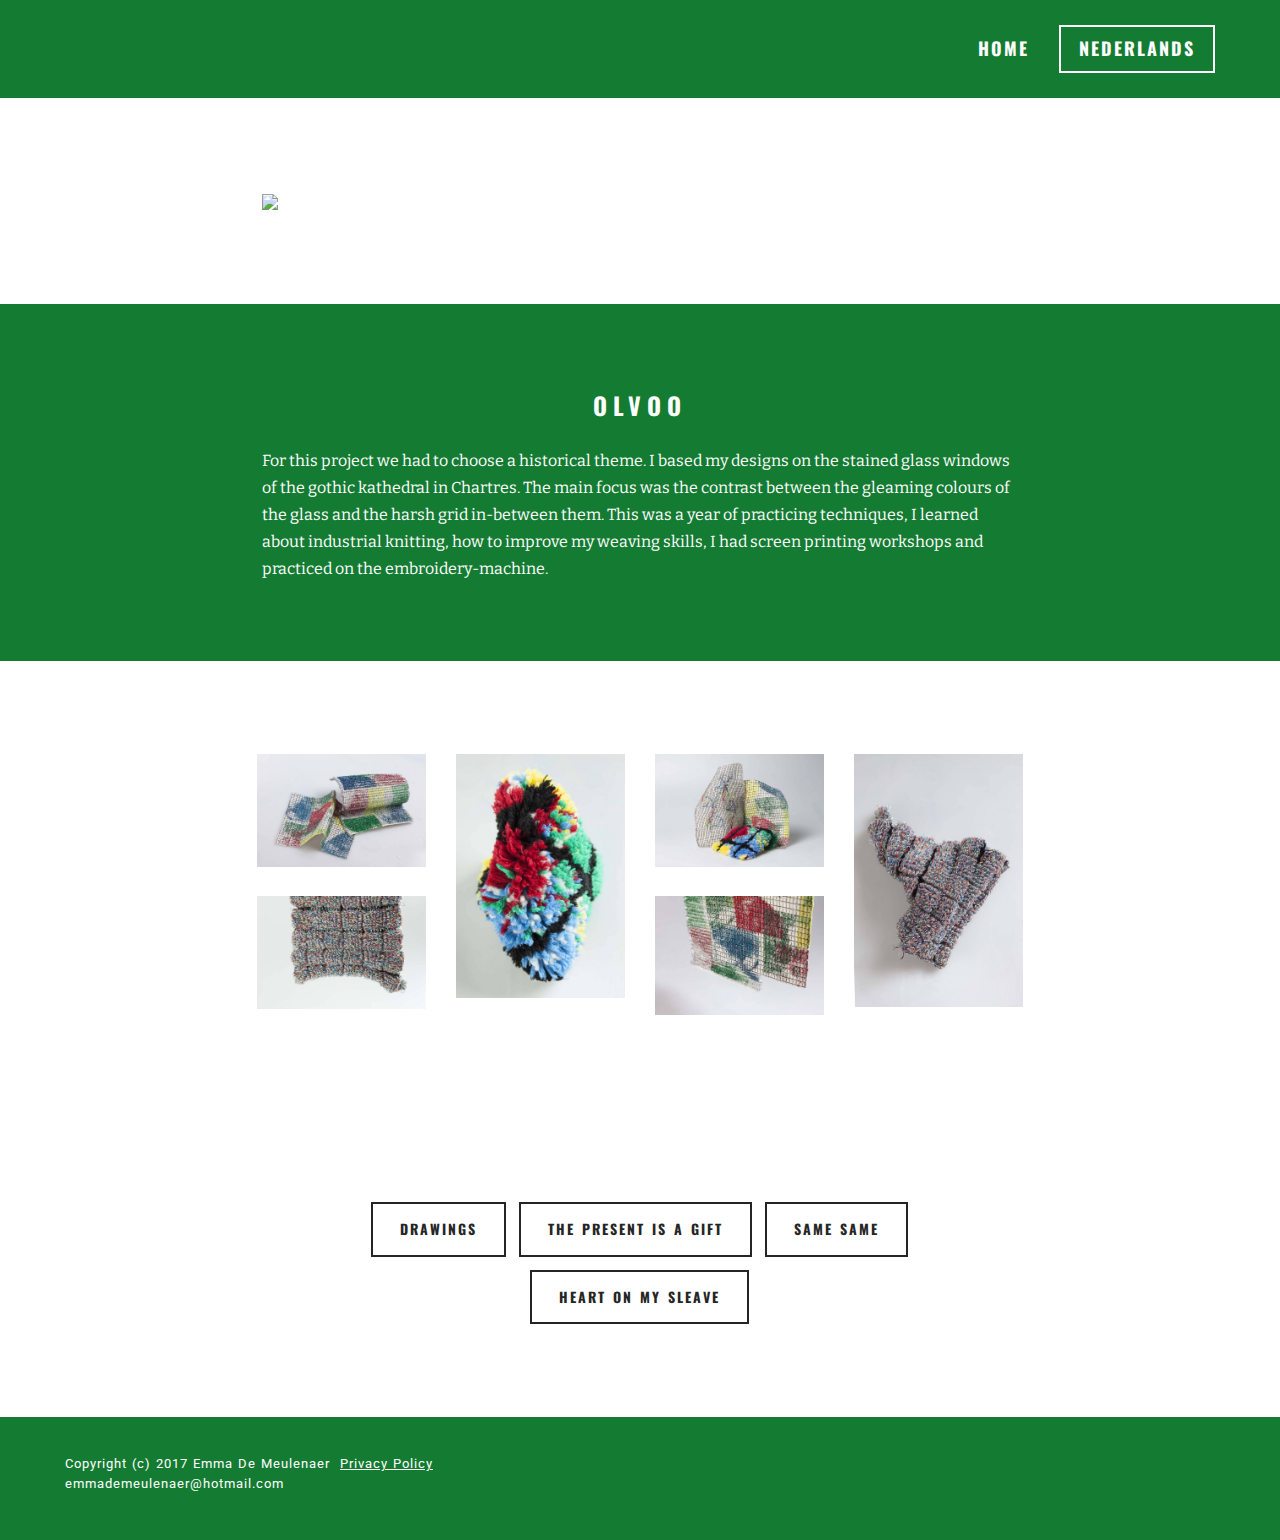
==== commit 6aedf1ec: "create github pages" ====
--- a/chartres.html
+++ b/chartres.html
@@ -50,8 +50,8 @@
                 <div class="mbr-navbar__column mbr-navbar__menu">
                     <nav class="mbr-navbar__menu-box mbr-navbar__menu-box--inline-right">
                         <div class="mbr-navbar__column">
-                            <ul class="mbr-navbar__items mbr-navbar__items--right float-left mbr-buttons mbr-buttons--freeze mbr-buttons--right btn-decorator mbr-buttons--active mbr-buttons--only-links"><li class="mbr-navbar__item"><a class="mbr-buttons__link btn text-white" href="index.html"></a></li> <li class="mbr-navbar__item"><a class="mbr-buttons__link btn text-white" href="page8.html" target="_blank"></a></li>     <li class="mbr-navbar__item"><a class="mbr-buttons__link btn text-white" href="Index.html">HOME</a></li>     </ul>                            
-                            
+                            <ul class="mbr-navbar__items mbr-navbar__items--right float-left mbr-buttons mbr-buttons--freeze mbr-buttons--right btn-decorator mbr-buttons--active"><li class="mbr-navbar__item"><a class="mbr-buttons__link btn text-white" href="index.html"></a></li> <li class="mbr-navbar__item"><a class="mbr-buttons__link btn text-white" href="page8.html" target="_blank"></a></li>     <li class="mbr-navbar__item"><a class="mbr-buttons__link btn text-white" href="Index.html">HOME</a></li>     </ul>                            
+                            <ul class="mbr-navbar__items mbr-navbar__items--right mbr-buttons mbr-buttons--freeze mbr-buttons--right btn-inverse mbr-buttons--active"><li class="mbr-navbar__item"><a class="mbr-buttons__btn btn btn-default" href="https://mobirise.com">NEDERLANDS</a></li></ul>
                         </div>
                     </nav>
                 </div>
@@ -60,7 +60,7 @@
     </div>
 </section>
 
-<section class="engine"><a rel="external" href="https://mobirise.com">Website Builder</a></section><section class="mbr-section mbr-after-navbar" id="image2-8">
+<section class="engine"><a rel="external" href="https://mobirise.com">Mobirise</a></section><section class="mbr-section mbr-after-navbar" id="image2-8">
     <div class="mbr-section__container container mbr-section__container--isolated">
         <div class="row">
             <div class="col-sm-8 col-sm-offset-2">
--- a/assets/mobirise/css/mbr-additional.css
+++ b/assets/mobirise/css/mbr-additional.css
@@ -437,6 +437,7 @@
 }
 #msg-box3-11 .mbr-article P {
   font-family: 'Bitter', serif;
+  text-align: center;
 }
 #buttons1-17 .btn {
   font-family: 'Oswald', sans-serif;
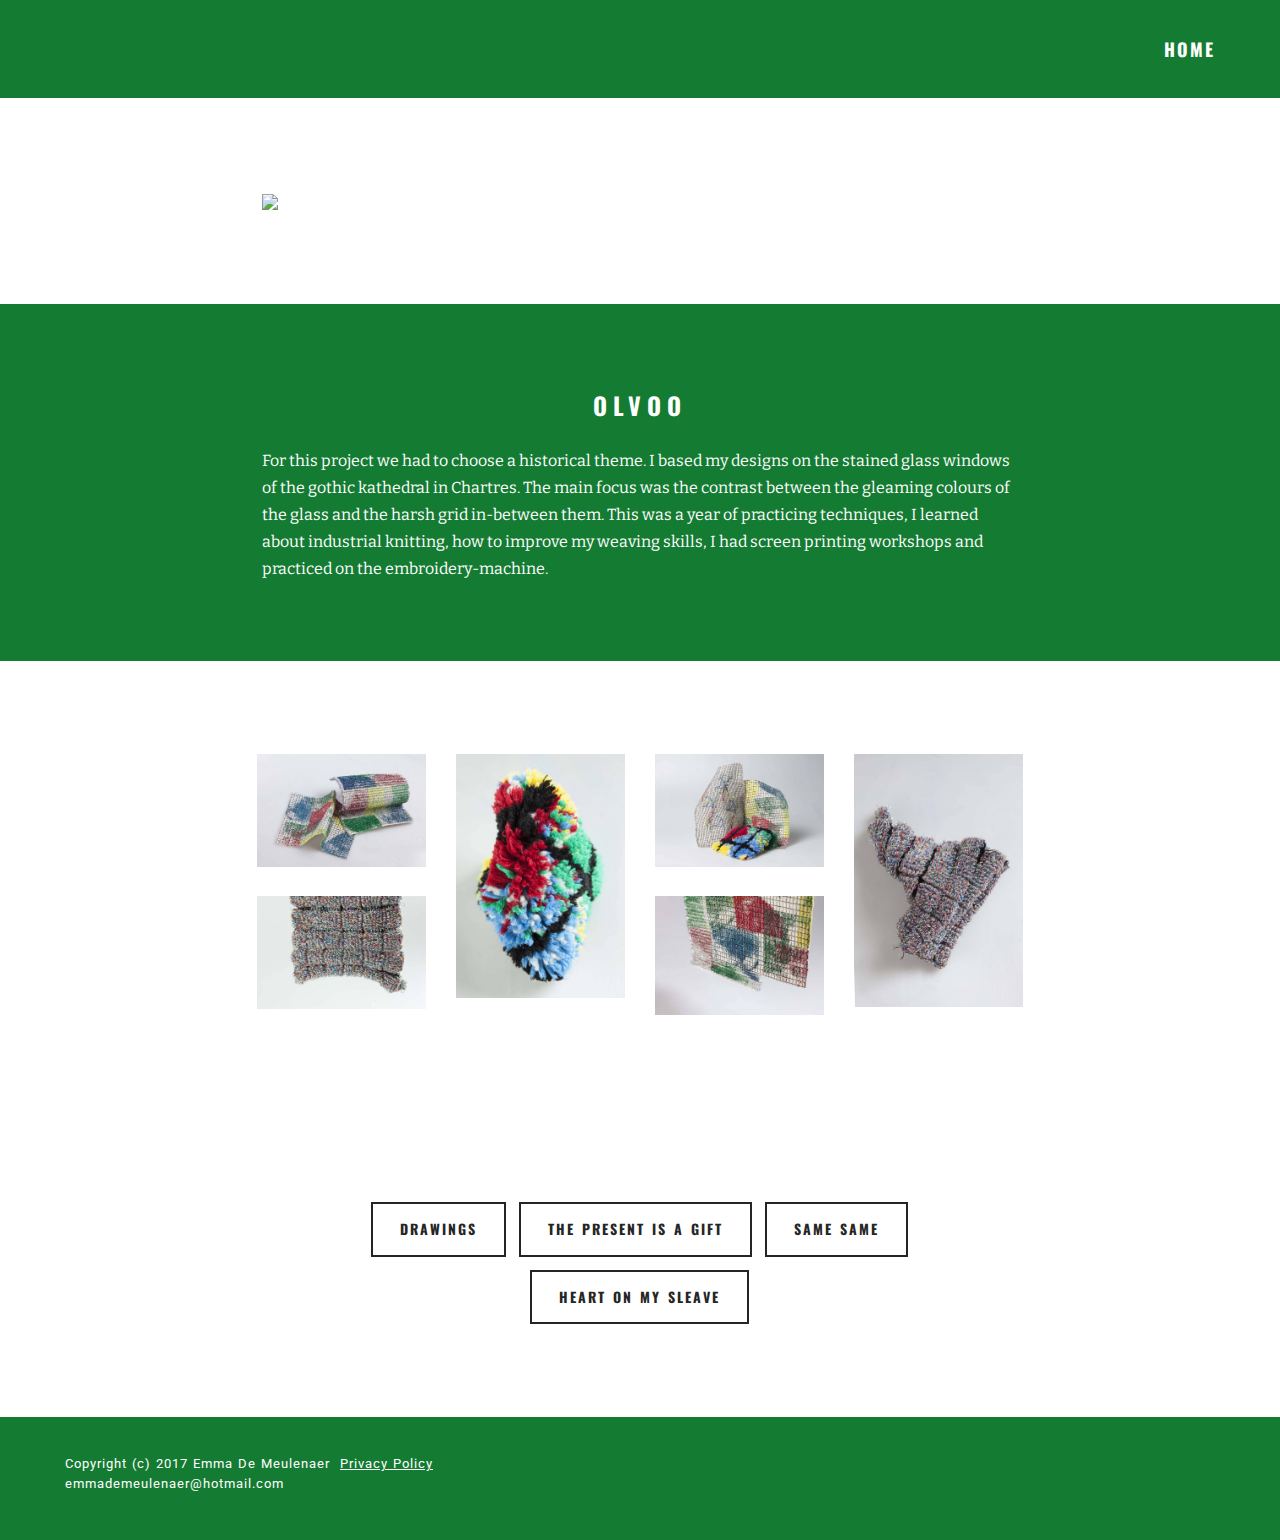
==== commit 5f951f2b: "create github pages" ====
--- a/chartres.html
+++ b/chartres.html
@@ -50,8 +50,8 @@
                 <div class="mbr-navbar__column mbr-navbar__menu">
                     <nav class="mbr-navbar__menu-box mbr-navbar__menu-box--inline-right">
                         <div class="mbr-navbar__column">
-                            <ul class="mbr-navbar__items mbr-navbar__items--right float-left mbr-buttons mbr-buttons--freeze mbr-buttons--right btn-decorator mbr-buttons--active"><li class="mbr-navbar__item"><a class="mbr-buttons__link btn text-white" href="index.html"></a></li> <li class="mbr-navbar__item"><a class="mbr-buttons__link btn text-white" href="page8.html" target="_blank"></a></li>     <li class="mbr-navbar__item"><a class="mbr-buttons__link btn text-white" href="Index.html">HOME</a></li>     </ul>                            
-                            <ul class="mbr-navbar__items mbr-navbar__items--right mbr-buttons mbr-buttons--freeze mbr-buttons--right btn-inverse mbr-buttons--active"><li class="mbr-navbar__item"><a class="mbr-buttons__btn btn btn-default" href="https://mobirise.com">NEDERLANDS</a></li></ul>
+                            <ul class="mbr-navbar__items mbr-navbar__items--right float-left mbr-buttons mbr-buttons--freeze mbr-buttons--right btn-decorator mbr-buttons--active mbr-buttons--only-links"><li class="mbr-navbar__item"><a class="mbr-buttons__link btn text-white" href="index.html"></a></li> <li class="mbr-navbar__item"><a class="mbr-buttons__link btn text-white" href="page8.html" target="_blank"></a></li>     <li class="mbr-navbar__item"><a class="mbr-buttons__link btn text-white" href="Index.html">HOME</a></li>     </ul>                            
+                            
                         </div>
                     </nav>
                 </div>
@@ -60,7 +60,7 @@
     </div>
 </section>
 
-<section class="engine"><a rel="external" href="https://mobirise.com">Mobirise</a></section><section class="mbr-section mbr-after-navbar" id="image2-8">
+<section class="engine"><a rel="external" href="https://mobirise.com">mobirise.com</a></section><section class="mbr-section mbr-after-navbar" id="image2-8">
     <div class="mbr-section__container container mbr-section__container--isolated">
         <div class="row">
             <div class="col-sm-8 col-sm-offset-2">
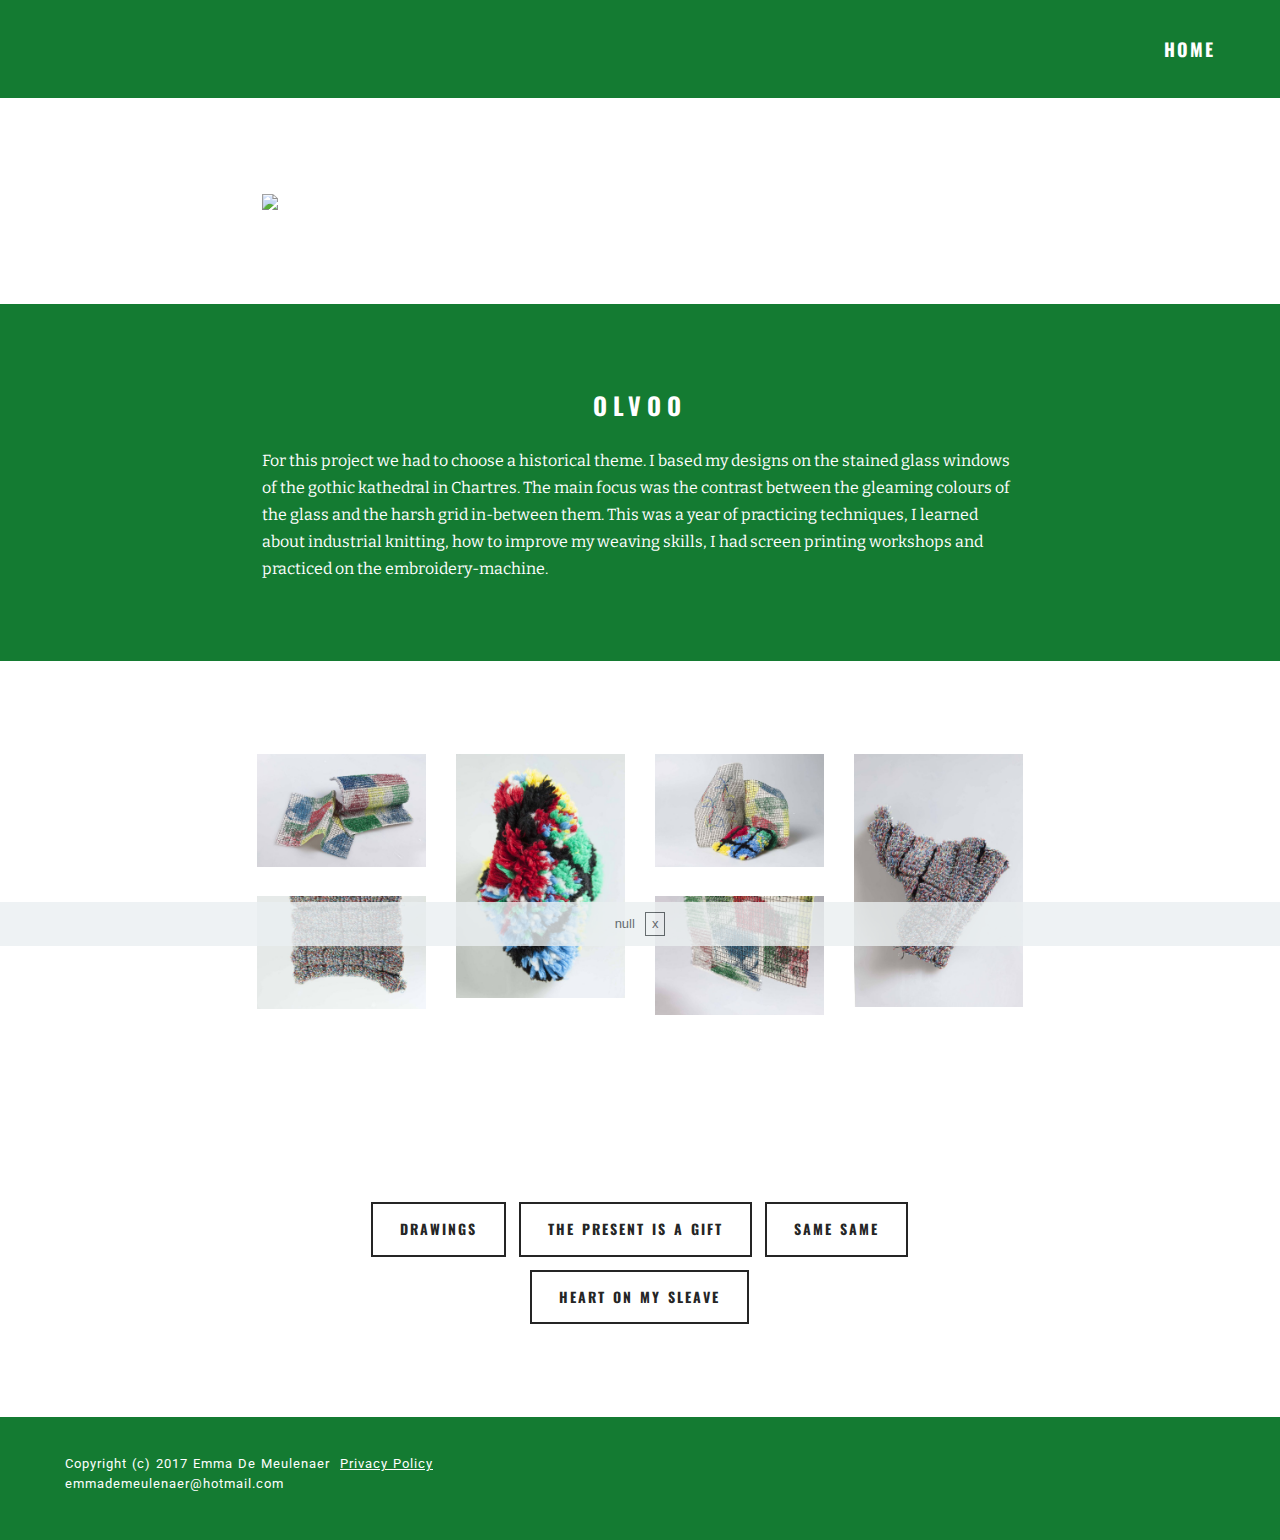
==== commit a66a7a2e: "create github pages" ====
--- a/chartres.html
+++ b/chartres.html
@@ -6,7 +6,7 @@
   <meta http-equiv="X-UA-Compatible" content="IE=edge">
   <meta name="generator" content="Mobirise v3.12.1, mobirise.com">
   <meta name="viewport" content="width=device-width, initial-scale=1">
-  <link rel="shortcut icon" href="assets/images/6-kleiner-1872x2704-49-1872x2704-8-1872x2704-23-1872x2704-95-128x184.png" type="image/x-icon">
+  <link rel="shortcut icon" href="assets/images/6-kleiner-1872x2704-49-1872x2704-8-1872x2704-23-128x184.png" type="image/x-icon">
   <meta name="description" content="Work, werk, texture, textuur, color, kleur, concept, drawings, tekeningen, prints, Emma De Meulenaer, styling, textile design, textiel ontwerp, LUCA school of arts 2016, LUCA beeldende kunsten 2016
 ">
   <title>OLVOO</title>
@@ -60,7 +60,7 @@
     </div>
 </section>
 
-<section class="engine"><a rel="external" href="https://mobirise.com">mobirise.com</a></section><section class="mbr-section mbr-after-navbar" id="image2-8">
+<section class="engine"><a rel="external" href="https://mobirise.com">Mobirise Web Maker</a></section><section class="mbr-section mbr-after-navbar" id="image2-8">
     <div class="mbr-section__container container mbr-section__container--isolated">
         <div class="row">
             <div class="col-sm-8 col-sm-offset-2">
@@ -219,12 +219,15 @@
   <script src="assets/web/assets/jquery/jquery.min.js"></script>
   <script src="assets/bootstrap/js/bootstrap.min.js"></script>
   <script src="assets/smooth-scroll/smooth-scroll.js"></script>
+  <script src="assets/cookies-alert-plugin/cookies-alert-core.js"></script>
+  <script src="assets/cookies-alert-plugin/cookies-alert-script.js"></script>
   <script src="assets/masonry/masonry.pkgd.min.js"></script>
   <script src="assets/imagesloaded/imagesloaded.pkgd.min.js"></script>
   <script src="assets/bootstrap-carousel-swipe/bootstrap-carousel-swipe.js"></script>
   <script src="assets/mobirise/js/script.js"></script>
   <script src="assets/mobirise-gallery/script.js"></script>
   
-  <!-- Paste any valid HTML code here. The code will be inserted to the end of <body> section, right before </body> -->
+  <!-- Paste any valid HTML code here. The code will be inserted to the end of <body> section, right before <input name="cookieData" type="hidden" data-cookie-text="We use cookies to give you the best experience. Read our <a href='privacy.html'>cookie policy</a>.">
+  </body> -->
 </body>
 </html>--- a/assets/mobirise/css/mbr-additional.css
+++ b/assets/mobirise/css/mbr-additional.css
@@ -403,6 +403,17 @@
 
 
 
+#msg-box3-1a .mbr-header .mbr-header__text {
+  text-align: center;
+  font-family: 'Oswald', sans-serif;
+}
+#msg-box3-1a .mbr-header .mbr-header__subtext {
+  text-align: center;
+}
+#msg-box3-1a .mbr-article {
+  font-family: 'Bitter', serif;
+  font-size: 18px;
+}
 #menu-o .mbr-brand__name {
   font-size: 16px;
 }
@@ -428,17 +439,6 @@
 #footer1-p P {
   color: #ffffff;
 }
-#msg-box3-11 .mbr-header .mbr-header__text {
-  text-align: center;
-  font-family: 'Oswald', sans-serif;
-}
-#msg-box3-11 .mbr-header .mbr-header__subtext {
-  text-align: center;
-}
-#msg-box3-11 .mbr-article P {
-  font-family: 'Bitter', serif;
-  text-align: center;
-}
 #buttons1-17 .btn {
   font-family: 'Oswald', sans-serif;
   font-size: 14px;
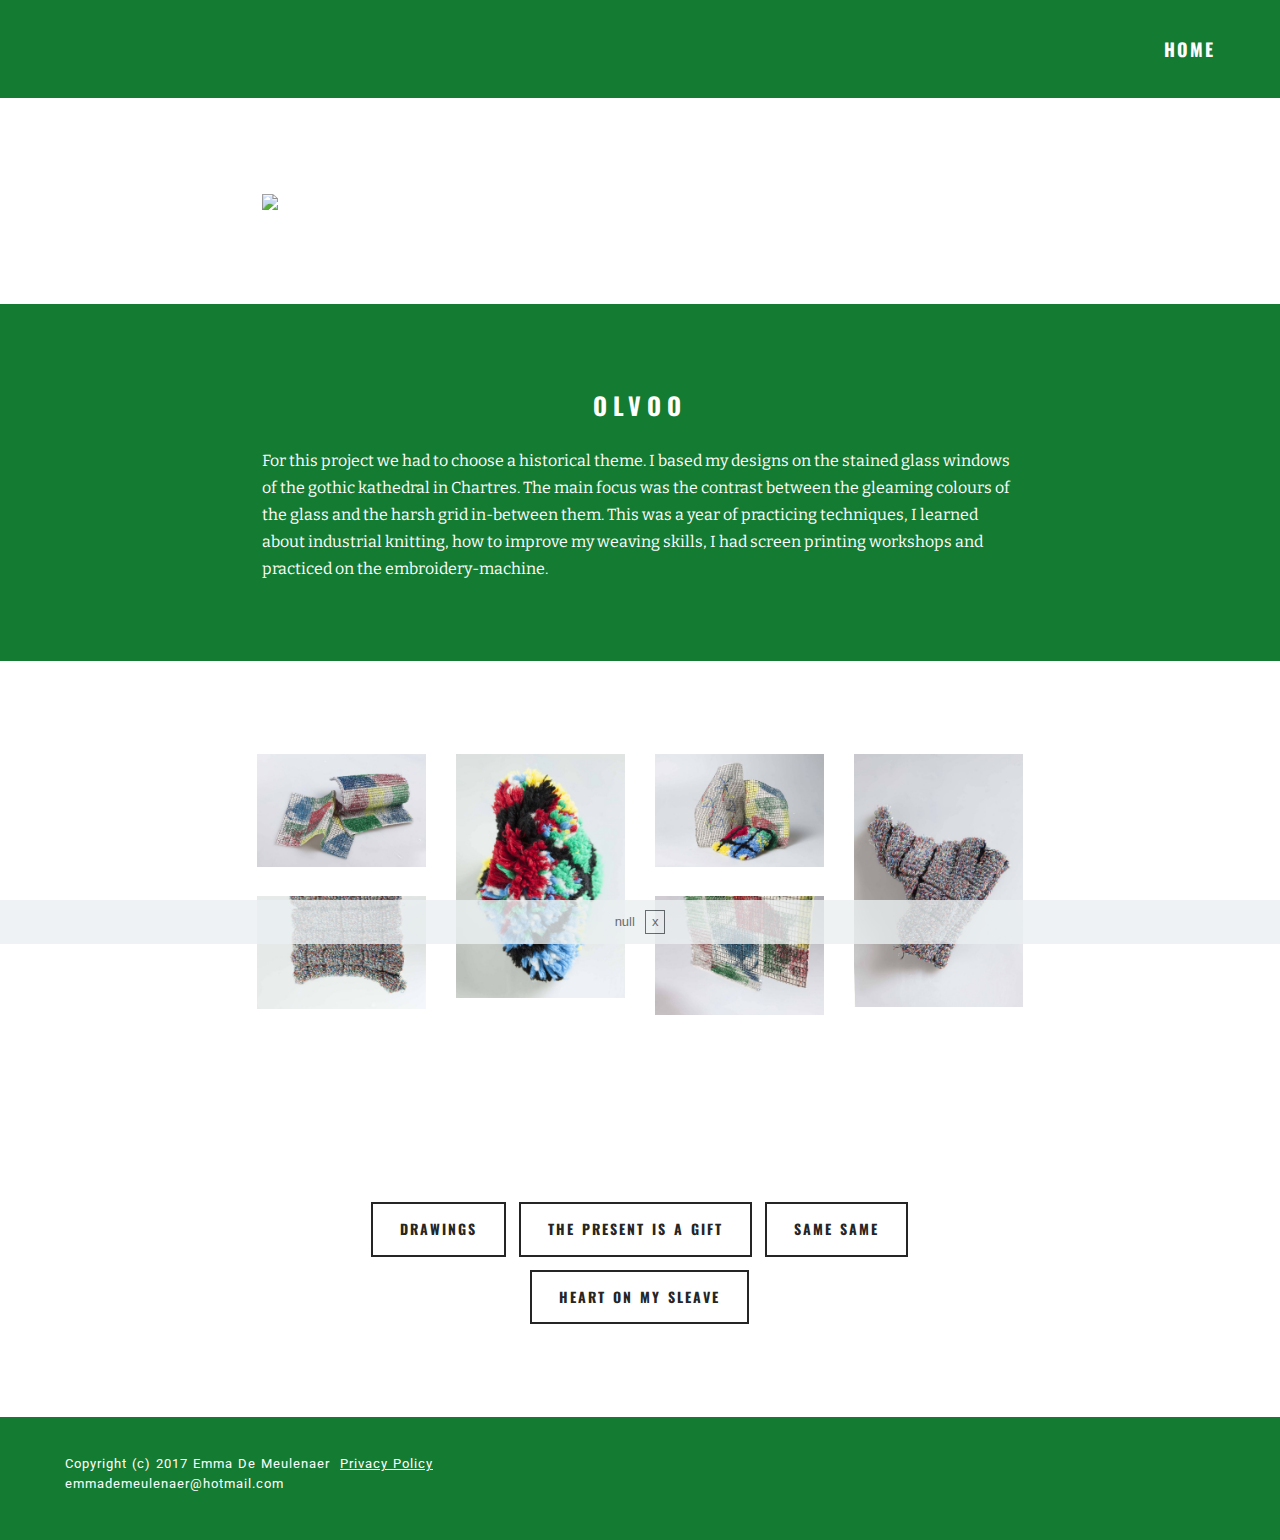
==== commit c0a8734b: "create github pages" ====
--- a/chartres.html
+++ b/chartres.html
@@ -60,7 +60,7 @@
     </div>
 </section>
 
-<section class="engine"><a rel="external" href="https://mobirise.com">Mobirise Web Maker</a></section><section class="mbr-section mbr-after-navbar" id="image2-8">
+<section class="engine"><a rel="external" href="https://mobirise.com">https://mobirise.com/</a></section><section class="mbr-section mbr-after-navbar" id="image2-8">
     <div class="mbr-section__container container mbr-section__container--isolated">
         <div class="row">
             <div class="col-sm-8 col-sm-offset-2">
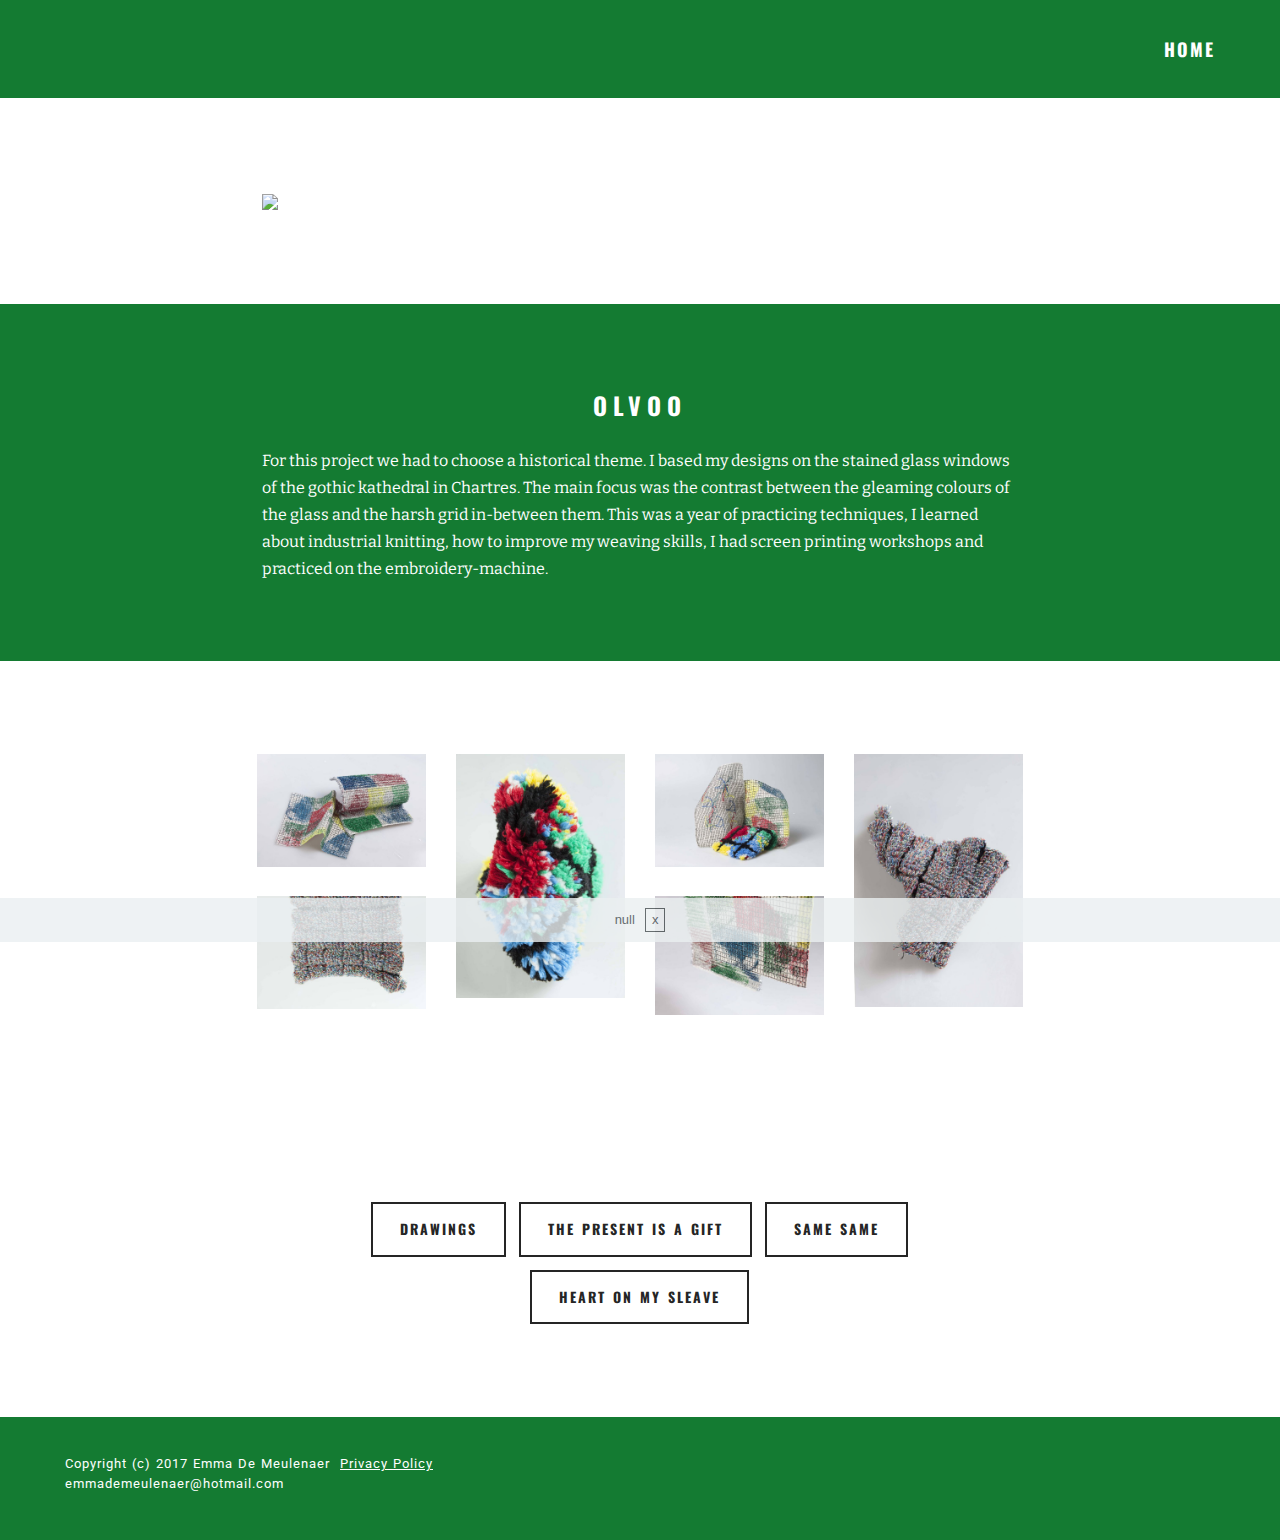
==== commit e6a67441: "create github pages" ====
--- a/chartres.html
+++ b/chartres.html
@@ -60,7 +60,7 @@
     </div>
 </section>
 
-<section class="engine"><a rel="external" href="https://mobirise.com">https://mobirise.com/</a></section><section class="mbr-section mbr-after-navbar" id="image2-8">
+<section class="engine"><a rel="external" href="https://mobirise.com">Mobirise</a></section><section class="mbr-section mbr-after-navbar" id="image2-8">
     <div class="mbr-section__container container mbr-section__container--isolated">
         <div class="row">
             <div class="col-sm-8 col-sm-offset-2">
